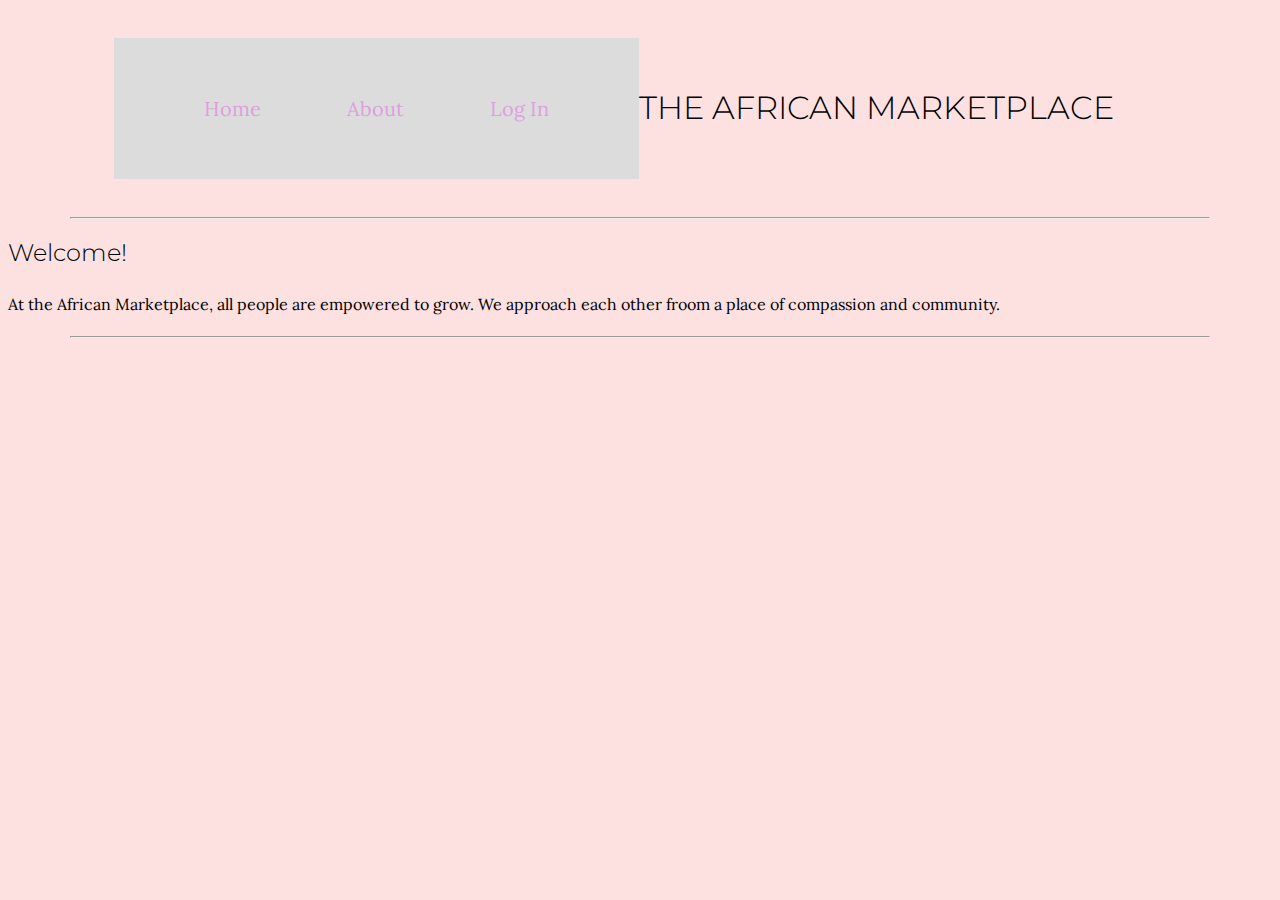
==== index.html @ ffa4b0d7 "Constructed main section for the home page." ====
<!DOCTYPE html5>
<html lang="en">
    <head>
        <meta charset="UTF8">
        <meta name="viewport" content="width=device-width, initial-scale=1.0">
        <meta name="author" content="Jake Torres">

        <title>
            Home - The African Marketplace
        </title>

        <link rel="stylesheet" href="css/styles.css">
        <link rel="stylesheet" href="https://fonts.googleapis.com/css?family=Lora:400,700|Montserrat:300">
    </head>

    <body>
        <header>
            <nav>
                <a href="index.html">Home</a>
                <a href="about.html">About</a>
                <a href="#">Log In</a>
            </nav>
            <h1>The African Marketplace</h1>
        </header> <hr>

        <main>
            <h2>Welcome!</h2>
            <p>At the African Marketplace, all people are empowered to grow. We approach each other froom a place of compassion and community.</p>
        </main> <hr>

    </body>
</html>
---- css/styles.css ----
@import url(https://fonts.googleapis.com/css?family=Lora:400,700|Montserrat:300")
/***********************************************************************
*  Reset
***********************************************************************/
* {
  box-sizing: border-box;
  margin: 0;
  padding: 0;
  border: 0;
  max-width: 100%;
  font-size: 100%;
  font: inherit;
  vertical-align: baseline;
}
footer, header, nav, section {
  display: block;
}
body {
  line-height: 1;
}
a {
  text-decoration: none;
}

/**************************************************************
* Mobile Styles: screen-size < 400px
**************************************************************/

html {
    font-size: 62.5%; /* Responsive 10px */
}
body {
    line-height: 2;
    font-family: 'Lora', serif;
    font-size: 1.6rem; /* Responsive 16px */
    background-color: #fce1e0;
    color: #000;
}
h1, h2, h3 {
    line-height: 1.2;
    font-family: 'Montserrat', sans-serif;
    font-weight: 300;
}
/* Header styles */
header {
    display: flex;
    align-items: flex-start;
    margin: 1% auto;
    padding: 2%;
    width: 85%;
}
nav {
    display: flex;
    flex-direction: column;
    align-content: center;
    margin-left: 1%;
    padding: 3%;
    width: 25%;
}
nav a {
    margin: 2%;
    padding: 2% 4%;
    border-radius: 5px;
    text-align: center;
    font-size: 2rem;
    color: plum;
}
header h1 {
    margin: auto;
    width: 70%;
    text-transform: uppercase;
}
hr {
    width: 90%;
}

/****************************************************
* Mobile Styles: screen-size > 400 and < 760px
****************************************************/

@media (min-width: 400px) {
    nav {
        background-color: #dcdcdc;
        color: darkslateblue;
    }
}

/****************************************************
* Tablet Styles: tablets and smaller laptop screens
****************************************************/

@media (min-width: 760px) {
    nav {
        flex-direction: row;
        justify-content: space-evenly;
        align-items: center;
        width: 60%;
    }
    nav a {
        margin: 2%;
        padding: 2% 4%;
        border-radius: 5px;
        max-width: 30%;
    }
}

/*******************************************************
* Desktop styles: screen-size > 1000px
*******************************************************/

@media (max-width: 1000px) {
    
}
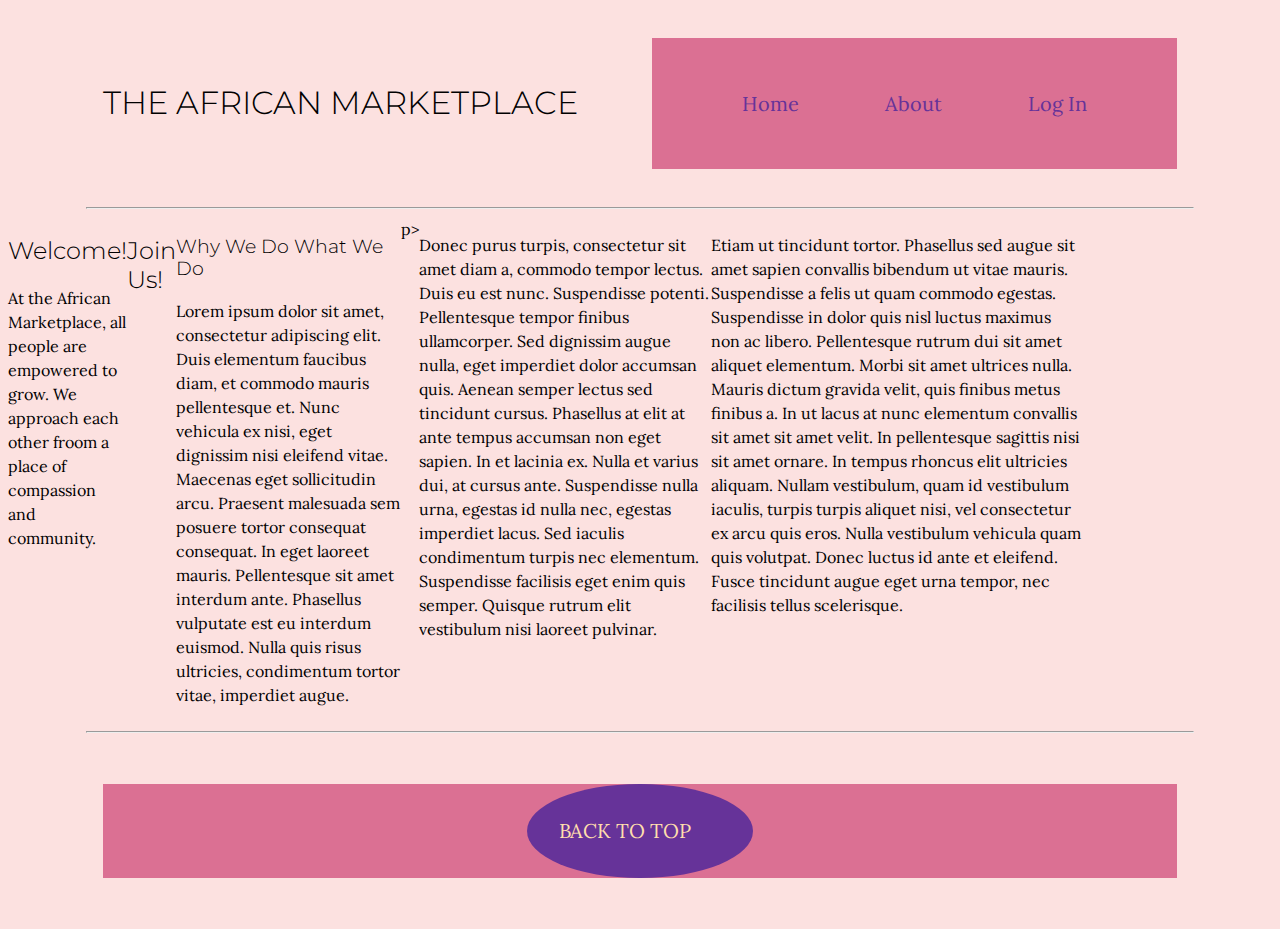
==== commit 1f2b7a7e: "Completed working versions of the responsive layouts." ====
--- a/index.html
+++ b/index.html
@@ -3,7 +3,7 @@
     <head>
         <meta charset="UTF8">
         <meta name="viewport" content="width=device-width, initial-scale=1.0">
-        <meta name="author" content="Jake Torres">
+        <meta name="author" content="Jacob Torres">
 
         <title>
             Home - The African Marketplace
@@ -15,18 +15,32 @@
 
     <body>
         <header>
-            <nav>
+            <h1>The African Marketplace</h1>
+            <nav id="top">
                 <a href="index.html">Home</a>
                 <a href="about.html">About</a>
                 <a href="#">Log In</a>
             </nav>
-            <h1>The African Marketplace</h1>
         </header> <hr>
 
         <main>
-            <h2>Welcome!</h2>
-            <p>At the African Marketplace, all people are empowered to grow. We approach each other froom a place of compassion and community.</p>
+            <section class="info">
+                <h2>Welcome!</h2>
+                <p>At the African Marketplace, all people are empowered to grow. We approach each other froom a place of compassion and community.</p>
+            </section>
+            <section class="action-call">
+                <h2>Join us!</h2>
+            </section>
+            <aside>
+                <h3>Why we do what we do</h3>
+                <p>Lorem ipsum dolor sit amet, consectetur adipiscing elit. Duis elementum faucibus diam, et commodo mauris pellentesque et. Nunc vehicula ex nisi, eget dignissim nisi eleifend vitae. Maecenas eget sollicitudin arcu. Praesent malesuada sem posuere tortor consequat consequat. In eget laoreet mauris. Pellentesque sit amet interdum ante. Phasellus vulputate est eu interdum euismod. Nulla quis risus ultricies, condimentum tortor vitae, imperdiet augue.</aside>p>
+                    <p>Donec purus turpis, consectetur sit amet diam a, commodo tempor lectus. Duis eu est nunc. Suspendisse potenti. Pellentesque tempor finibus ullamcorper. Sed dignissim augue nulla, eget imperdiet dolor accumsan quis. Aenean semper lectus sed tincidunt cursus. Phasellus at elit at ante tempus accumsan non eget sapien. In et lacinia ex. Nulla et varius dui, at cursus ante. Suspendisse nulla urna, egestas id nulla nec, egestas imperdiet lacus. Sed iaculis condimentum turpis nec elementum. Suspendisse facilisis eget enim quis semper. Quisque rutrum elit vestibulum nisi laoreet pulvinar.</p>
+                    <p>Etiam ut tincidunt tortor. Phasellus sed augue sit amet sapien convallis bibendum ut vitae mauris. Suspendisse a felis ut quam commodo egestas. Suspendisse in dolor quis nisl luctus maximus non ac libero. Pellentesque rutrum dui sit amet aliquet elementum. Morbi sit amet ultrices nulla. Mauris dictum gravida velit, quis finibus metus finibus a. In ut lacus at nunc elementum convallis sit amet sit amet velit. In pellentesque sagittis nisi sit amet ornare. In tempus rhoncus elit ultricies aliquam. Nullam vestibulum, quam id vestibulum iaculis, turpis turpis aliquet nisi, vel consectetur ex arcu quis eros. Nulla vestibulum vehicula quam quis volutpat. Donec luctus id ante et eleifend. Fusce tincidunt augue eget urna tempor, nec facilisis tellus scelerisque.</p>
+            </section>
         </main> <hr>
 
+        <footer>
+            <a href="#top">Back to top</a>
+        </footer>
     </body>
 </html>--- a/css/styles.css
+++ b/css/styles.css
@@ -1,6 +1,6 @@
 @import url(https://fonts.googleapis.com/css?family=Lora:400,700|Montserrat:300")
 /***********************************************************************
-*  Reset
+*  Reset *
 ***********************************************************************/
 * {
   box-sizing: border-box;
@@ -22,15 +22,14 @@
   text-decoration: none;
 }
 
-/**************************************************************
-* Mobile Styles: screen-size < 400px
-**************************************************************/
+/* The application styles have been developed mobile-first */
 
+/* Standard styles */
 html {
     font-size: 62.5%; /* Responsive 10px */
 }
 body {
-    line-height: 2;
+    line-height: 1.5;
     font-family: 'Lora', serif;
     font-size: 1.6rem; /* Responsive 16px */
     background-color: #fce1e0;
@@ -41,6 +40,13 @@
     font-family: 'Montserrat', sans-serif;
     font-weight: 300;
 }
+h1 { text-transform: uppercase; }
+h2, h3 { text-transform: capitalize; }
+
+/**************************************************************
+* Mobile Styles: screen-size < 400px *
+**************************************************************/
+
 /* Header styles */
 header {
     display: flex;
@@ -53,9 +59,10 @@
     display: flex;
     flex-direction: column;
     align-content: center;
+    order: 1;
     margin-left: 1%;
     padding: 3%;
-    width: 25%;
+    width: 22.5%;
 }
 nav a {
     margin: 2%;
@@ -66,48 +73,96 @@
     color: plum;
 }
 header h1 {
+    order: 2;
     margin: auto;
     width: 70%;
     text-transform: uppercase;
 }
 hr {
-    width: 90%;
+    width: 87.5%;
+}
+
+/* Main section styles */
+main {
+    display: flex;
+    flex-direction: column;
+    justify-content: center;
+    width: 85%;
+}
+
+/* Footer styles */
+footer {
+    display: flex;
+    justify-content: center;
+    align-items: center;
+    margin: 4% auto;
+    width: 85%;
+}
+footer a {
+    padding: 3%;
+    border-radius: 50%;
+    width: 15%;
+    text-transform: uppercase;
+    font-size: 2rem;
+    background-color: plum;
+    color: navajowhite;
 }
 
 /****************************************************
-* Mobile Styles: screen-size > 400 and < 760px
+* Mobile Styles: screen-size between 400px and 700px *
 ****************************************************/
 
 @media (min-width: 400px) {
-    nav {
+    nav, footer {
         background-color: #dcdcdc;
+    }
+    nav a {
         color: darkslateblue;
+    }
+    footer a {
+        background-color: darkslateblue;
     }
 }
 
 /****************************************************
-* Tablet Styles: tablets and smaller laptop screens
+* Tablet Styles: tablets and smaller laptop screens *
 ****************************************************/
 
-@media (min-width: 760px) {
+@media (min-width: 700px) {
+    header h1 { order: initial; }
+    nav, footer {
+        background-color: mistyrose;
+    }
     nav {
         flex-direction: row;
         justify-content: space-evenly;
         align-items: center;
+        order: initial;
         width: 60%;
     }
     nav a {
-        margin: 2%;
-        padding: 2% 4%;
-        border-radius: 5px;
         max-width: 30%;
     }
+    main {
+        flex-flow: row;
+        justify-content: space-between;
+    }
+    section.info { width: 50%; }
+    section.africa { width: 40%; }
 }
 
 /*******************************************************
-* Desktop styles: screen-size > 1000px
+* Desktop styles: screen-size > 1000px *
 *******************************************************/
 
-@media (max-width: 1000px) {
-    
-}+@media (min-width: 1000px) {
+    nav, footer {
+        background-color: palevioletred;
+    }
+    nav a {
+        color: rebeccapurple
+    }
+    footer a {
+        background-color: rebeccapurple;
+    }
+}
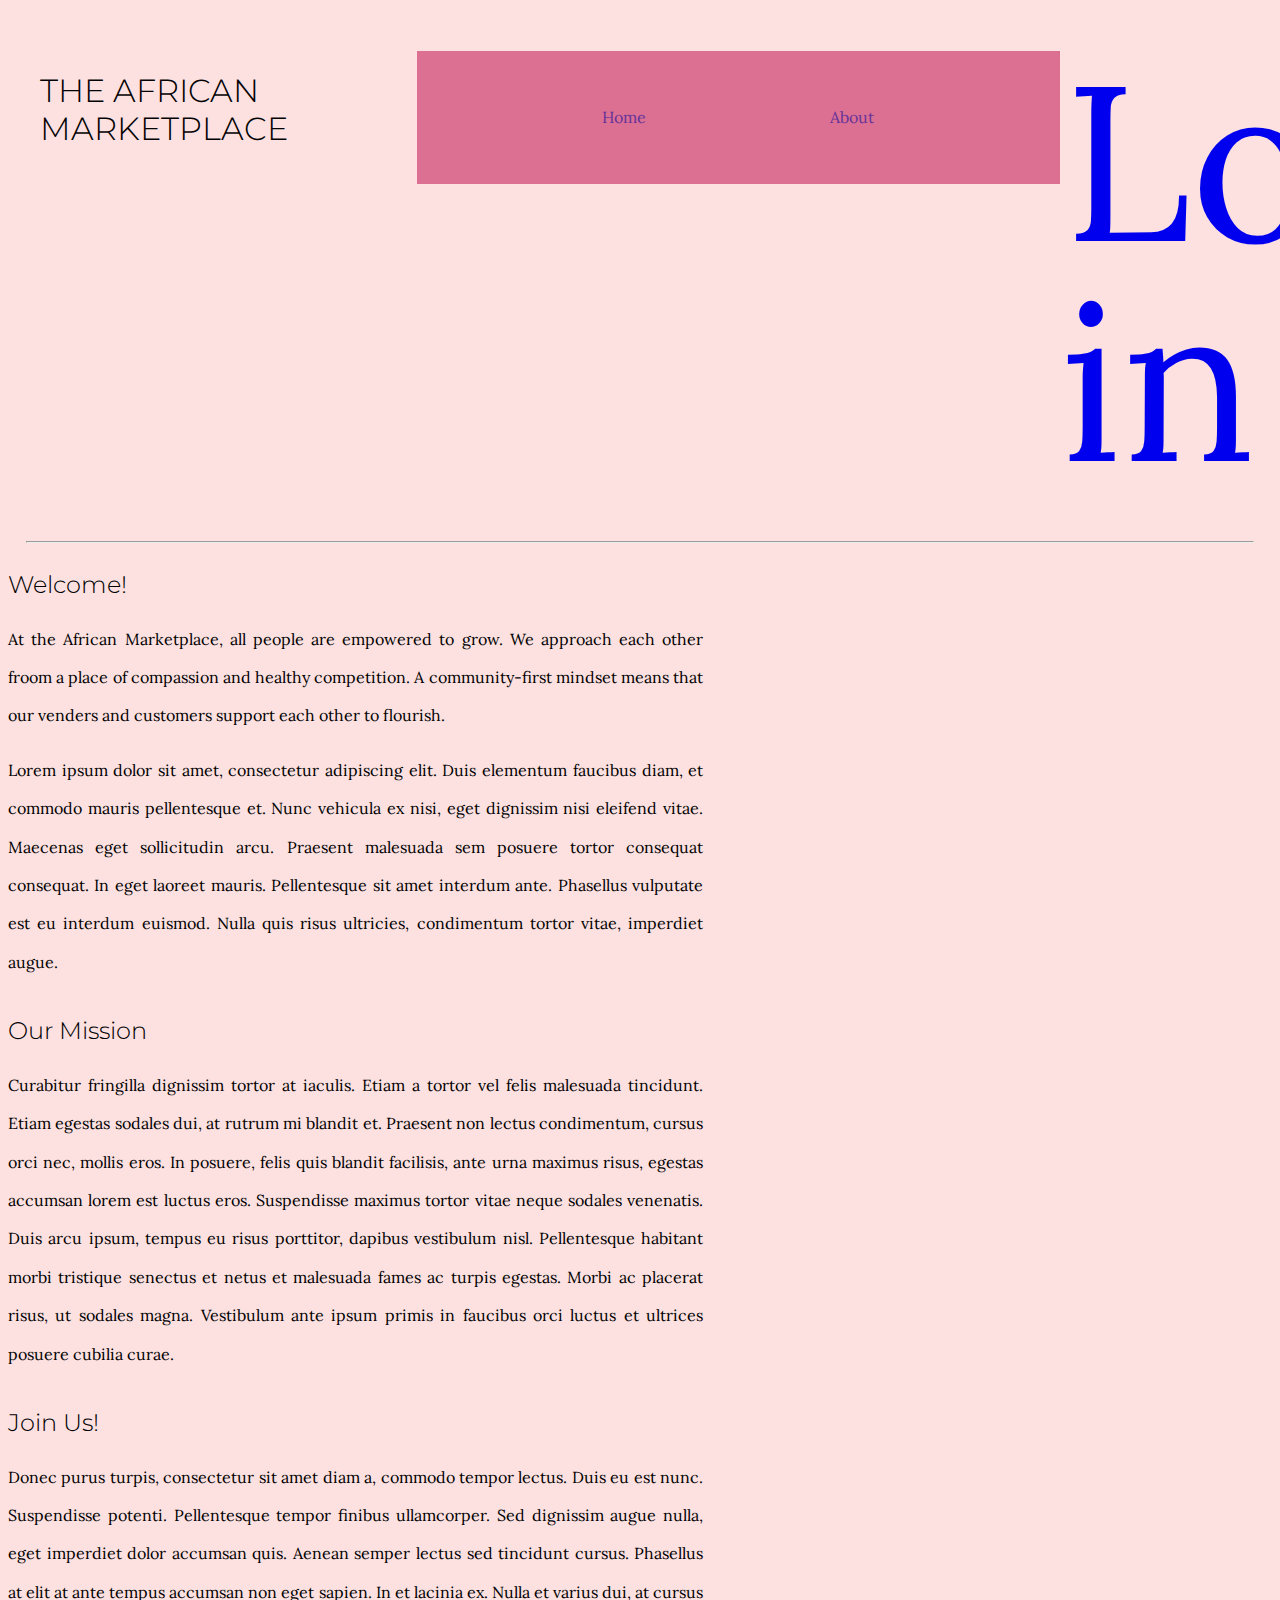
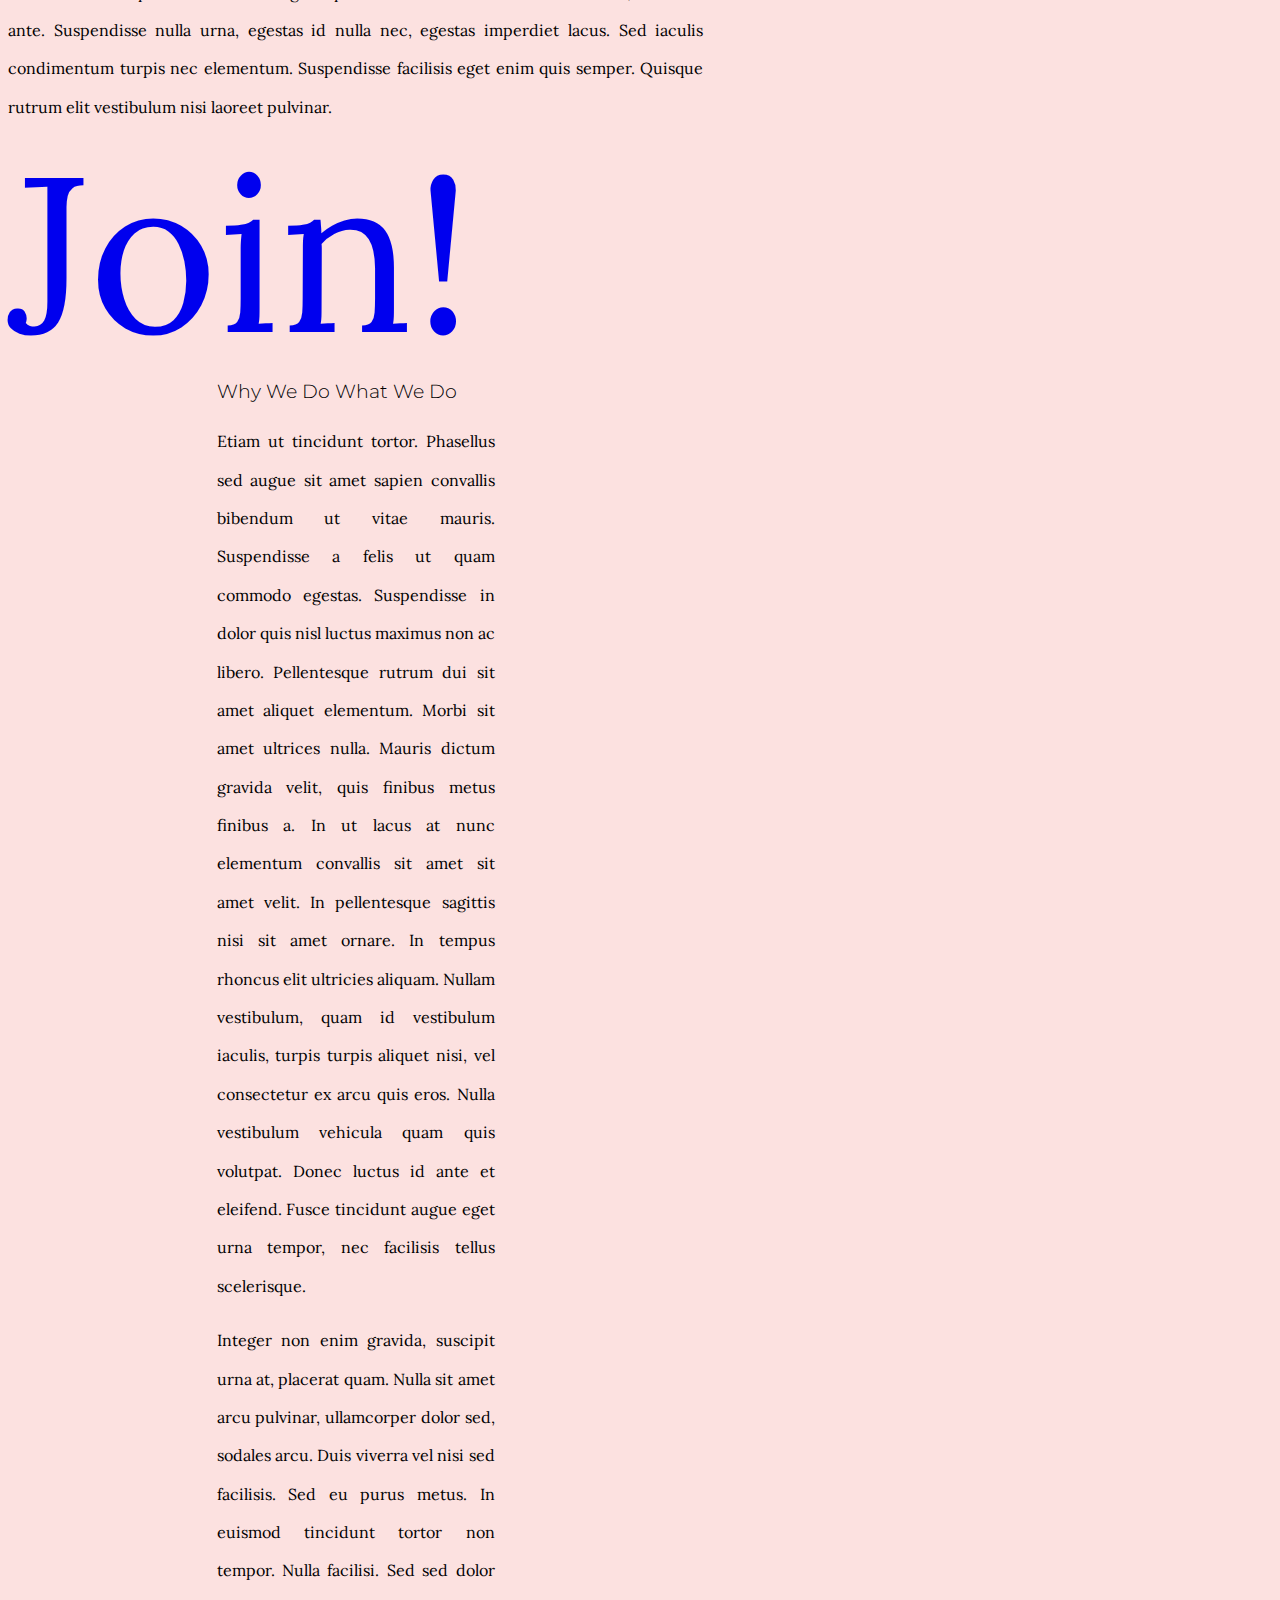
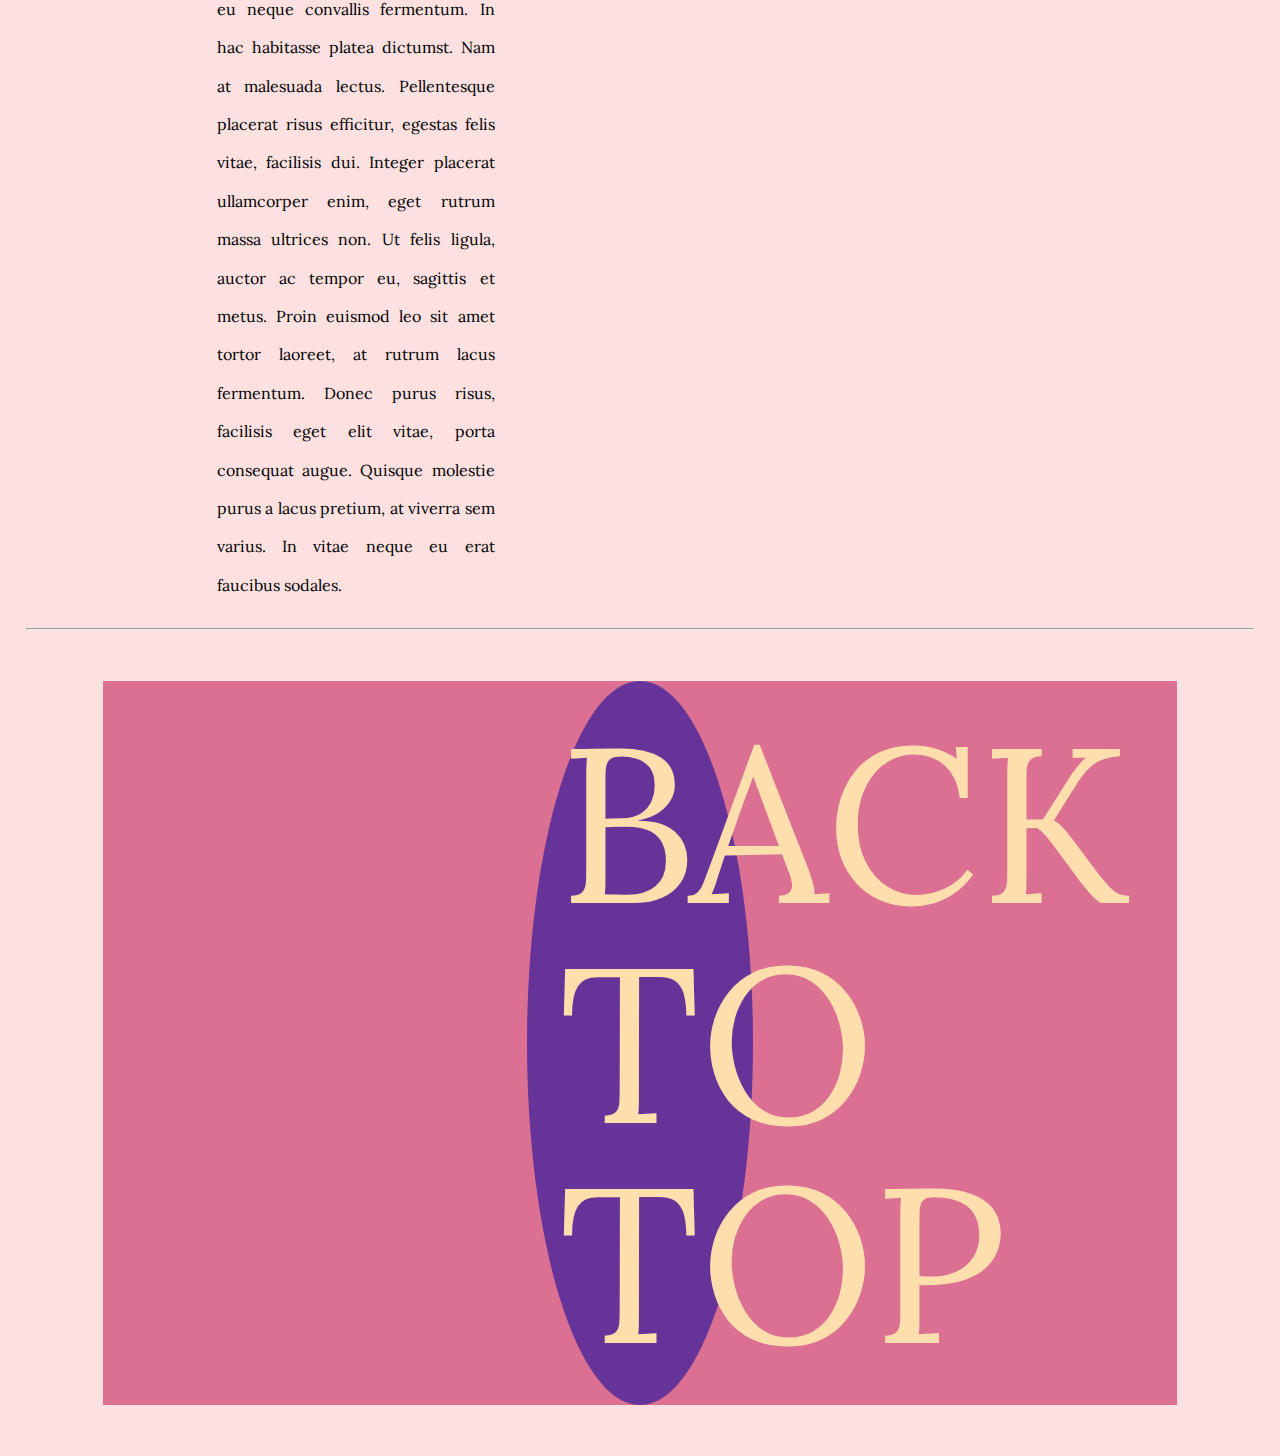
==== commit d6480202: "Modified layout and styles for the home page." ====
--- a/index.html
+++ b/index.html
@@ -4,43 +4,54 @@
         <meta charset="UTF8">
         <meta name="viewport" content="width=device-width, initial-scale=1.0">
         <meta name="author" content="Jacob Torres">
-
         <title>
             Home - The African Marketplace
         </title>
-
         <link rel="stylesheet" href="css/styles.css">
         <link rel="stylesheet" href="https://fonts.googleapis.com/css?family=Lora:400,700|Montserrat:300">
     </head>
 
     <body>
         <header>
-            <h1>The African Marketplace</h1>
+            <div class="h1">
+                <h1>The African Marketplace</h1>
+            </div>
+            <div class="login">
+                <a class="button" href="#">Log in</a>
+            </div>
             <nav id="top">
                 <a href="index.html">Home</a>
                 <a href="about.html">About</a>
-                <a href="#">Log In</a>
             </nav>
         </header> <hr>
 
         <main>
-            <section class="info">
+            <section class="Welcome">
                 <h2>Welcome!</h2>
-                <p>At the African Marketplace, all people are empowered to grow. We approach each other froom a place of compassion and community.</p>
+                <p>At the African Marketplace, all people are empowered to grow. We approach each other froom a place of compassion and healthy competition. A community-first mindset means that our venders and customers support each other to flourish.</p>
+                <p>Lorem ipsum dolor sit amet, consectetur adipiscing elit. Duis elementum faucibus diam, et commodo mauris pellentesque et. Nunc vehicula ex nisi, eget dignissim nisi eleifend vitae. Maecenas eget sollicitudin arcu. Praesent malesuada sem posuere tortor consequat consequat. In eget laoreet mauris. Pellentesque sit amet interdum ante. Phasellus vulputate est eu interdum euismod. Nulla quis risus ultricies, condimentum tortor vitae, imperdiet augue.</p>
             </section>
+
+            <section class="Mission-statement">
+                <h2>Our mission</h2>
+                <p>Curabitur fringilla dignissim tortor at iaculis. Etiam a tortor vel felis malesuada tincidunt. Etiam egestas sodales dui, at rutrum mi blandit et. Praesent non lectus condimentum, cursus orci nec, mollis eros. In posuere, felis quis blandit facilisis, ante urna maximus risus, egestas accumsan lorem est luctus eros. Suspendisse maximus tortor vitae neque sodales venenatis. Duis arcu ipsum, tempus eu risus porttitor, dapibus vestibulum nisl. Pellentesque habitant morbi tristique senectus et netus et malesuada fames ac turpis egestas. Morbi ac placerat risus, ut sodales magna. Vestibulum ante ipsum primis in faucibus orci luctus et ultrices posuere cubilia curae.</p>
+            </section>
+            
             <section class="action-call">
                 <h2>Join us!</h2>
+                <p>Donec purus turpis, consectetur sit amet diam a, commodo tempor lectus. Duis eu est nunc. Suspendisse potenti. Pellentesque tempor finibus ullamcorper. Sed dignissim augue nulla, eget imperdiet dolor accumsan quis. Aenean semper lectus sed tincidunt cursus. Phasellus at elit at ante tempus accumsan non eget sapien. In et lacinia ex. Nulla et varius dui, at cursus ante. Suspendisse nulla urna, egestas id nulla nec, egestas imperdiet lacus. Sed iaculis condimentum turpis nec elementum. Suspendisse facilisis eget enim quis semper. Quisque rutrum elit vestibulum nisi laoreet pulvinar.</p>
+                <a class="button" href="#">Join!</a>
             </section>
+
             <aside>
                 <h3>Why we do what we do</h3>
-                <p>Lorem ipsum dolor sit amet, consectetur adipiscing elit. Duis elementum faucibus diam, et commodo mauris pellentesque et. Nunc vehicula ex nisi, eget dignissim nisi eleifend vitae. Maecenas eget sollicitudin arcu. Praesent malesuada sem posuere tortor consequat consequat. In eget laoreet mauris. Pellentesque sit amet interdum ante. Phasellus vulputate est eu interdum euismod. Nulla quis risus ultricies, condimentum tortor vitae, imperdiet augue.</aside>p>
-                    <p>Donec purus turpis, consectetur sit amet diam a, commodo tempor lectus. Duis eu est nunc. Suspendisse potenti. Pellentesque tempor finibus ullamcorper. Sed dignissim augue nulla, eget imperdiet dolor accumsan quis. Aenean semper lectus sed tincidunt cursus. Phasellus at elit at ante tempus accumsan non eget sapien. In et lacinia ex. Nulla et varius dui, at cursus ante. Suspendisse nulla urna, egestas id nulla nec, egestas imperdiet lacus. Sed iaculis condimentum turpis nec elementum. Suspendisse facilisis eget enim quis semper. Quisque rutrum elit vestibulum nisi laoreet pulvinar.</p>
                     <p>Etiam ut tincidunt tortor. Phasellus sed augue sit amet sapien convallis bibendum ut vitae mauris. Suspendisse a felis ut quam commodo egestas. Suspendisse in dolor quis nisl luctus maximus non ac libero. Pellentesque rutrum dui sit amet aliquet elementum. Morbi sit amet ultrices nulla. Mauris dictum gravida velit, quis finibus metus finibus a. In ut lacus at nunc elementum convallis sit amet sit amet velit. In pellentesque sagittis nisi sit amet ornare. In tempus rhoncus elit ultricies aliquam. Nullam vestibulum, quam id vestibulum iaculis, turpis turpis aliquet nisi, vel consectetur ex arcu quis eros. Nulla vestibulum vehicula quam quis volutpat. Donec luctus id ante et eleifend. Fusce tincidunt augue eget urna tempor, nec facilisis tellus scelerisque.</p>
-            </section>
+                    <p>Integer non enim gravida, suscipit urna at, placerat quam. Nulla sit amet arcu pulvinar, ullamcorper dolor sed, sodales arcu. Duis viverra vel nisi sed facilisis. Sed eu purus metus. In euismod tincidunt tortor non tempor. Nulla facilisi. Sed sed dolor eu neque convallis fermentum. In hac habitasse platea dictumst. Nam at malesuada lectus. Pellentesque placerat risus efficitur, egestas felis vitae, facilisis dui. Integer placerat ullamcorper enim, eget rutrum massa ultrices non. Ut felis ligula, auctor ac tempor eu, sagittis et metus. Proin euismod leo sit amet tortor laoreet, at rutrum lacus fermentum. Donec purus risus, facilisis eget elit vitae, porta consequat augue. Quisque molestie purus a lacus pretium, at viverra sem varius. In vitae neque eu erat faucibus sodales.</p>
+            </aside>
         </main> <hr>
 
         <footer>
-            <a href="#top">Back to top</a>
+            <a class="button" href="#top">Back to top</a>
         </footer>
     </body>
 </html>--- a/css/styles.css
+++ b/css/styles.css
@@ -29,19 +29,24 @@
     font-size: 62.5%; /* Responsive 10px */
 }
 body {
-    line-height: 1.5;
     font-family: 'Lora', serif;
     font-size: 1.6rem; /* Responsive 16px */
     background-color: #fce1e0;
-    color: #000;
+    color: black;
 }
 h1, h2, h3 {
     line-height: 1.2;
     font-family: 'Montserrat', sans-serif;
     font-weight: 300;
 }
+h2, h3 { text-transform: capitalize; }
 h1 { text-transform: uppercase; }
-h2, h3 { text-transform: capitalize; }
+hr {width: 97%; }
+a.button { font-size: 22rem; }
+p {
+    line-height: 2.4;
+    text-align: justify;
+}
 
 /**************************************************************
 * Mobile Styles: screen-size < 400px *
@@ -50,44 +55,43 @@
 /* Header styles */
 header {
     display: flex;
+    justify-content: space-between;
     align-items: flex-start;
-    margin: 1% auto;
+    margin: 2% auto;
     padding: 2%;
-    width: 85%;
+    width: 95%;
 }
 nav {
+    order: 1;
     display: flex;
     flex-direction: column;
     align-content: center;
-    order: 1;
-    margin-left: 1%;
     padding: 3%;
-    width: 22.5%;
+    width: 30%;
 }
 nav a {
     margin: 2%;
     padding: 2% 4%;
-    border-radius: 5px;
+    border-radius: 6px;
     text-align: center;
-    font-size: 2rem;
     color: plum;
 }
-header h1 {
+.title {
     order: 2;
-    margin: auto;
-    width: 70%;
-    text-transform: uppercase;
+    width: 45%;
 }
-hr {
-    width: 87.5%;
+.login {
+    order: 3;
+    width: 15%;
 }
+.login a { padding: 5% 2%; }
 
 /* Main section styles */
 main {
     display: flex;
     flex-direction: column;
     justify-content: center;
-    width: 85%;
+    width: 90%;
 }
 
 /* Footer styles */
@@ -113,15 +117,9 @@
 ****************************************************/
 
 @media (min-width: 400px) {
-    nav, footer {
-        background-color: #dcdcdc;
-    }
-    nav a {
-        color: darkslateblue;
-    }
-    footer a {
-        background-color: darkslateblue;
-    }
+    nav, footer { background-color: #dcdcdc; }
+    nav a { color: darkslateblue; }
+    footer a { background-color: darkslateblue; }
 }
 
 /****************************************************
@@ -130,9 +128,7 @@
 
 @media (min-width: 700px) {
     header h1 { order: initial; }
-    nav, footer {
-        background-color: mistyrose;
-    }
+    nav, footer { background-color: mistyrose; }
     nav {
         flex-direction: row;
         justify-content: space-evenly;
@@ -140,15 +136,12 @@
         order: initial;
         width: 60%;
     }
-    nav a {
-        max-width: 30%;
+    nav a { max-width: 30%; }
+    main {
+        flex-flow: row wrap;
+        justify-content: center;
+        width: 85%;
     }
-    main {
-        flex-flow: row;
-        justify-content: space-between;
-    }
-    section.info { width: 50%; }
-    section.africa { width: 40%; }
 }
 
 /*******************************************************
@@ -156,13 +149,9 @@
 *******************************************************/
 
 @media (min-width: 1000px) {
-    nav, footer {
-        background-color: palevioletred;
-    }
-    nav a {
-        color: rebeccapurple
-    }
-    footer a {
-        background-color: rebeccapurple;
-    }
+    nav, footer { background-color: palevioletred; }
+    nav a { color: rebeccapurple; }
+    main { width: 55%; }
+    aside { width: 40%; }
+    footer a { background-color: rebeccapurple; }
 }
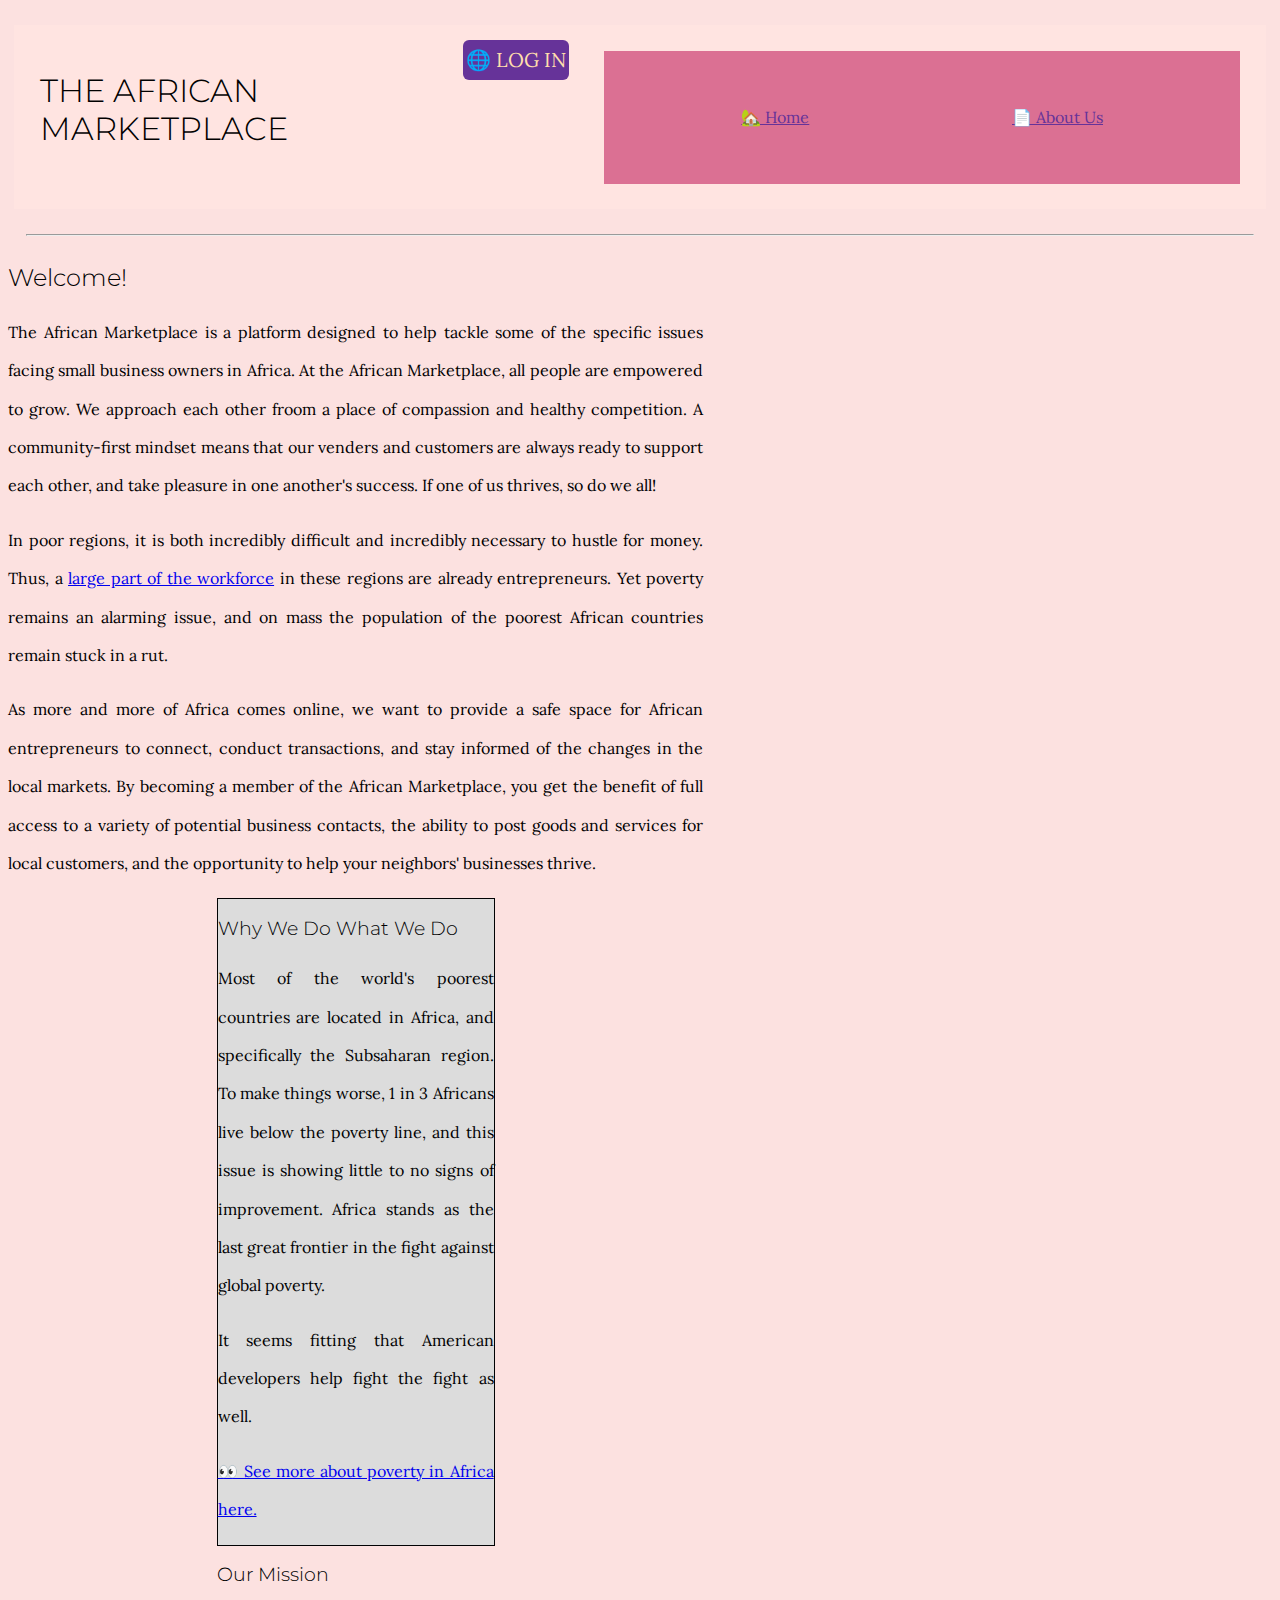
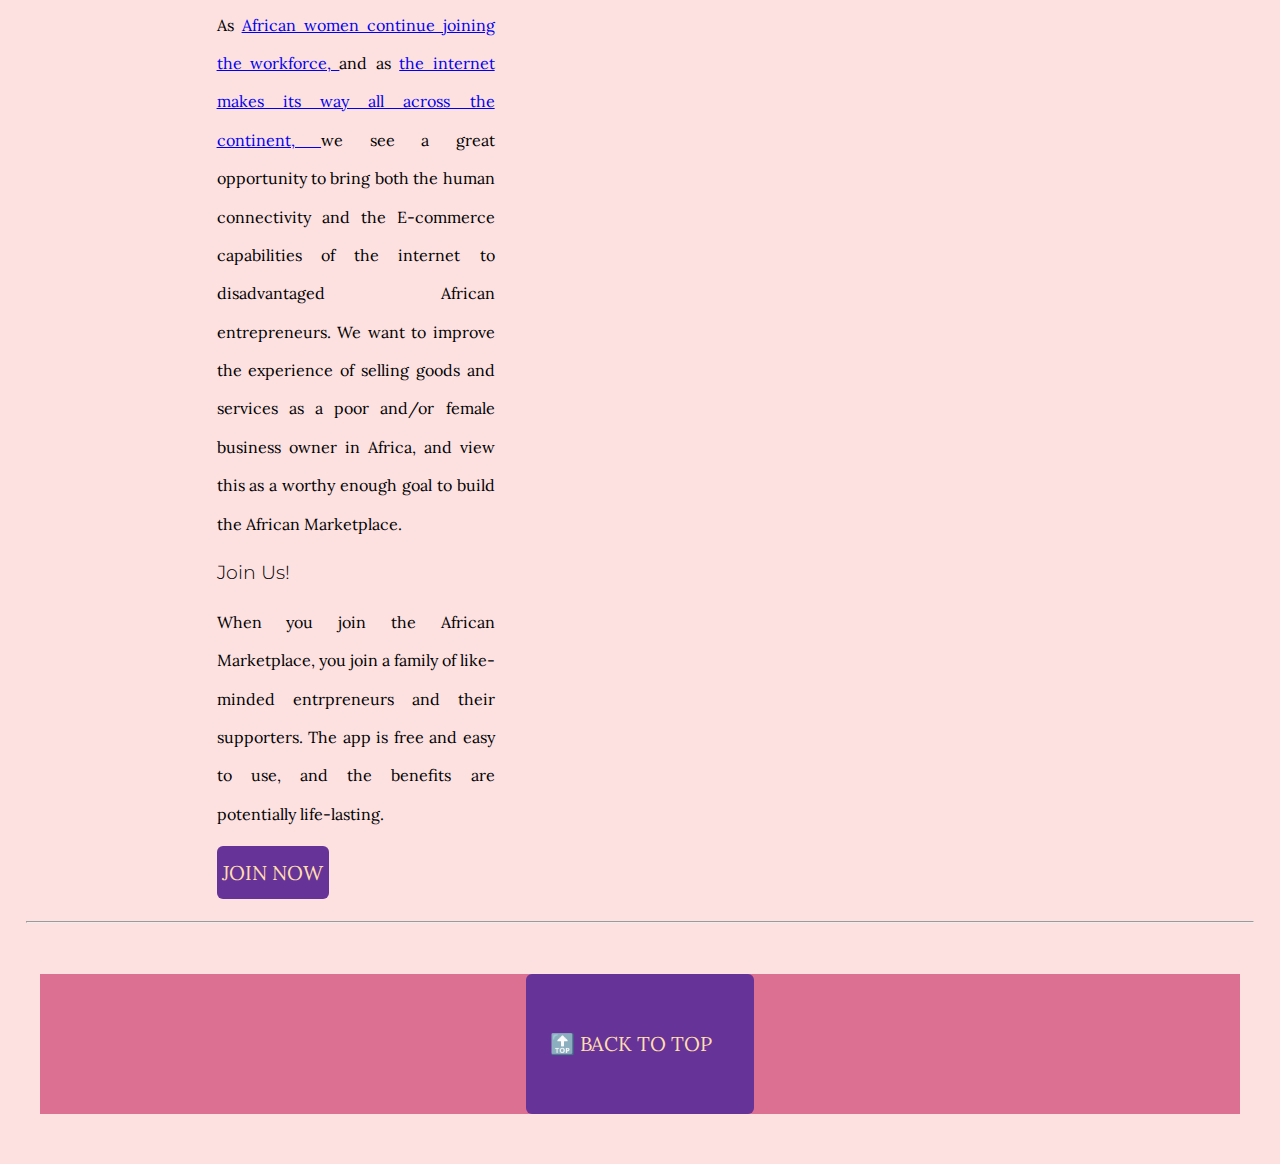
==== commit 1475e78e: "Updated layout and styles for the home page." ====
--- a/index.html
+++ b/index.html
@@ -13,45 +13,55 @@
 
     <body>
         <header>
-            <div class="h1">
+            <div class="title" id="top">
                 <h1>The African Marketplace</h1>
             </div>
             <div class="login">
-                <a class="button" href="#">Log in</a>
+                <a class="button" href="#">🌐 Log in</a>
             </div>
-            <nav id="top">
-                <a href="index.html">Home</a>
-                <a href="about.html">About</a>
+            <nav>
+                <a href="index.html">🏡 Home</a>
+                <a href="about.html">📄 About Us</a>
             </nav>
         </header> <hr>
 
         <main>
             <section class="Welcome">
                 <h2>Welcome!</h2>
-                <p>At the African Marketplace, all people are empowered to grow. We approach each other froom a place of compassion and healthy competition. A community-first mindset means that our venders and customers support each other to flourish.</p>
-                <p>Lorem ipsum dolor sit amet, consectetur adipiscing elit. Duis elementum faucibus diam, et commodo mauris pellentesque et. Nunc vehicula ex nisi, eget dignissim nisi eleifend vitae. Maecenas eget sollicitudin arcu. Praesent malesuada sem posuere tortor consequat consequat. In eget laoreet mauris. Pellentesque sit amet interdum ante. Phasellus vulputate est eu interdum euismod. Nulla quis risus ultricies, condimentum tortor vitae, imperdiet augue.</p>
-            </section>
-
-            <section class="Mission-statement">
-                <h2>Our mission</h2>
-                <p>Curabitur fringilla dignissim tortor at iaculis. Etiam a tortor vel felis malesuada tincidunt. Etiam egestas sodales dui, at rutrum mi blandit et. Praesent non lectus condimentum, cursus orci nec, mollis eros. In posuere, felis quis blandit facilisis, ante urna maximus risus, egestas accumsan lorem est luctus eros. Suspendisse maximus tortor vitae neque sodales venenatis. Duis arcu ipsum, tempus eu risus porttitor, dapibus vestibulum nisl. Pellentesque habitant morbi tristique senectus et netus et malesuada fames ac turpis egestas. Morbi ac placerat risus, ut sodales magna. Vestibulum ante ipsum primis in faucibus orci luctus et ultrices posuere cubilia curae.</p>
-            </section>
-            
-            <section class="action-call">
-                <h2>Join us!</h2>
-                <p>Donec purus turpis, consectetur sit amet diam a, commodo tempor lectus. Duis eu est nunc. Suspendisse potenti. Pellentesque tempor finibus ullamcorper. Sed dignissim augue nulla, eget imperdiet dolor accumsan quis. Aenean semper lectus sed tincidunt cursus. Phasellus at elit at ante tempus accumsan non eget sapien. In et lacinia ex. Nulla et varius dui, at cursus ante. Suspendisse nulla urna, egestas id nulla nec, egestas imperdiet lacus. Sed iaculis condimentum turpis nec elementum. Suspendisse facilisis eget enim quis semper. Quisque rutrum elit vestibulum nisi laoreet pulvinar.</p>
-                <a class="button" href="#">Join!</a>
+                <p>The African Marketplace is a platform designed to help tackle some of the specific issues facing small business owners in Africa. At the African Marketplace, all people are empowered to grow. We approach each other froom a place of compassion and healthy competition. A community-first mindset means that our venders and customers are always ready to support each other, and take pleasure in one another's success. If one of us thrives, so do we all!</p>
+                <p>In poor regions, it is both incredibly difficult and incredibly necessary to hustle for money. Thus, a 
+                    <a href="https://www.economist.com/middle-east-and-africa/2016/06/30/opportunities-galore">large part of the workforce</a>
+                    in these regions are already entrepreneurs. Yet poverty remains an alarming issue, and on mass the population of the poorest African countries remain stuck in a rut.</p>
+                    <p>As more and more of Africa comes online, we want to provide a safe space for African entrepreneurs to connect, conduct transactions, and stay informed of the changes in the local markets. By becoming a member of the African Marketplace, you get the benefit of full access to a variety of potential business contacts, the ability to post goods and services for local customers, and the opportunity to help your neighbors' businesses thrive.</p>
             </section>
 
             <aside>
+                <section class="poverty">
                 <h3>Why we do what we do</h3>
-                    <p>Etiam ut tincidunt tortor. Phasellus sed augue sit amet sapien convallis bibendum ut vitae mauris. Suspendisse a felis ut quam commodo egestas. Suspendisse in dolor quis nisl luctus maximus non ac libero. Pellentesque rutrum dui sit amet aliquet elementum. Morbi sit amet ultrices nulla. Mauris dictum gravida velit, quis finibus metus finibus a. In ut lacus at nunc elementum convallis sit amet sit amet velit. In pellentesque sagittis nisi sit amet ornare. In tempus rhoncus elit ultricies aliquam. Nullam vestibulum, quam id vestibulum iaculis, turpis turpis aliquet nisi, vel consectetur ex arcu quis eros. Nulla vestibulum vehicula quam quis volutpat. Donec luctus id ante et eleifend. Fusce tincidunt augue eget urna tempor, nec facilisis tellus scelerisque.</p>
-                    <p>Integer non enim gravida, suscipit urna at, placerat quam. Nulla sit amet arcu pulvinar, ullamcorper dolor sed, sodales arcu. Duis viverra vel nisi sed facilisis. Sed eu purus metus. In euismod tincidunt tortor non tempor. Nulla facilisi. Sed sed dolor eu neque convallis fermentum. In hac habitasse platea dictumst. Nam at malesuada lectus. Pellentesque placerat risus efficitur, egestas felis vitae, facilisis dui. Integer placerat ullamcorper enim, eget rutrum massa ultrices non. Ut felis ligula, auctor ac tempor eu, sagittis et metus. Proin euismod leo sit amet tortor laoreet, at rutrum lacus fermentum. Donec purus risus, facilisis eget elit vitae, porta consequat augue. Quisque molestie purus a lacus pretium, at viverra sem varius. In vitae neque eu erat faucibus sodales.</p>
+                <p>Most of the world's poorest countries are located in Africa, and specifically the Subsaharan region. To make things worse, 1 in 3 Africans live below the poverty line, and this issue is showing little to no signs of improvement. Africa stands as the last great frontier in the fight against global poverty.</p> 
+                <p>It seems fitting that American developers help fight the fight as well.</p>
+                <p class="poverty-link">
+                    <a href="https://www.brookings.edu/blog/africa-in-focus/2018/11/21/figure-of-the-week-understanding-poverty-in-africa/#cancel">👀 See more about poverty in Africa here.</a>
+                </p>
+                    </section>
+                    <section class="action-call">
+                        <h3>Our mission</h2>
+                        <p>As 
+                            <a href="https://www.brookings.edu/blog/africa-in-focus/2019/12/05/figure-of-the-week-gender-equality-in-employment-in-africa/">African women continue joining the workforce, </a>
+                        and as 
+                    <a href="https://www.pewresearch.org/global/2018/10/09/internet-connectivity-seen-as-having-positive-impact-on-life-in-sub-saharan-africa/">the internet makes its way all across the continent, </a>
+                    we see a great opportunity to bring both the human connectivity and the E-commerce capabilities of the internet to disadvantaged African entrepreneurs. We want to improve the experience of selling goods and services as a poor and/or female business owner in Africa, and view this as a worthy enough goal to build the African Marketplace.</p>
+                        <h3>Join us!</h2>
+                        <p>When you join the African Marketplace, you join a family of like-minded entrpreneurs and their supporters. The app is free and easy to use, and the benefits are potentially life-lasting.</p>
+                        <p>
+                        <a class="button" id="join-button" href="#">Join now</a>
+                    </p>
+                    </section>
             </aside>
         </main> <hr>
 
         <footer>
-            <a class="button" href="#top">Back to top</a>
+            <a class="button" href="#top">🔝 Back to top</a>
         </footer>
     </body>
 </html>--- a/css/styles.css
+++ b/css/styles.css
@@ -12,15 +12,8 @@
   font: inherit;
   vertical-align: baseline;
 }
-footer, header, nav, section {
-  display: block;
-}
-body {
-  line-height: 1;
-}
-a {
-  text-decoration: none;
-}
+footer, header, nav, section { display: block; }
+body { line-height: 1; }
 
 /* The application styles have been developed mobile-first */
 
@@ -42,7 +35,6 @@
 h2, h3 { text-transform: capitalize; }
 h1 { text-transform: uppercase; }
 hr {width: 97%; }
-a.button { font-size: 22rem; }
 p {
     line-height: 2.4;
     text-align: justify;
@@ -71,8 +63,7 @@
 }
 nav a {
     margin: 2%;
-    padding: 2% 4%;
-    border-radius: 6px;
+    padding: 2%;
     text-align: center;
     color: plum;
 }
@@ -84,7 +75,6 @@
     order: 3;
     width: 15%;
 }
-.login a { padding: 5% 2%; }
 
 /* Main section styles */
 main {
@@ -100,47 +90,49 @@
     justify-content: center;
     align-items: center;
     margin: 4% auto;
-    width: 85%;
+    width: 95%;
 }
-footer a {
-    padding: 3%;
-    border-radius: 50%;
+.button {
+    padding: 5% 2%;
+    border-radius: 6px;
     width: 15%;
     text-transform: uppercase;
+    text-decoration: none;
     font-size: 2rem;
     background-color: plum;
     color: navajowhite;
 }
-
-/****************************************************
-* Mobile Styles: screen-size between 400px and 700px *
-****************************************************/
-
-@media (min-width: 400px) {
-    nav, footer { background-color: #dcdcdc; }
-    nav a { color: darkslateblue; }
-    footer a { background-color: darkslateblue; }
+.poverty {
+    border: 1px solid #010203;
+    background-color: #dcdcdc;
+    color: #010203;
 }
 
 /****************************************************
-* Tablet Styles: tablets and smaller laptop screens *
+* Mobile Styles: screen-size between 500px and 800px *
 ****************************************************/
 
-@media (min-width: 700px) {
-    header h1 { order: initial; }
-    nav, footer { background-color: mistyrose; }
+@media (min-width: 500px) {
+    nav a { color: darkslateblue; }
+    a.button { background-color: darkslateblue; }
+}
+
+/****************************************************
+* Tablet Styles: tablets and smaller laptop screens between 800px and 1000px *
+****************************************************/
+
+@media (min-width: 800px) {
+    .title, .login, nav { order: initial; }
+    header, footer { background-color: mistyrose; }
     nav {
         flex-direction: row;
-        justify-content: space-evenly;
+        justify-content: space-around;
         align-items: center;
-        order: initial;
         width: 60%;
     }
-    nav a { max-width: 30%; }
     main {
         flex-flow: row wrap;
-        justify-content: center;
-        width: 85%;
+        justify-content: space-around;
     }
 }
 
@@ -153,5 +145,5 @@
     nav a { color: rebeccapurple; }
     main { width: 55%; }
     aside { width: 40%; }
-    footer a { background-color: rebeccapurple; }
+    a.button { background-color: rebeccapurple; }
 }
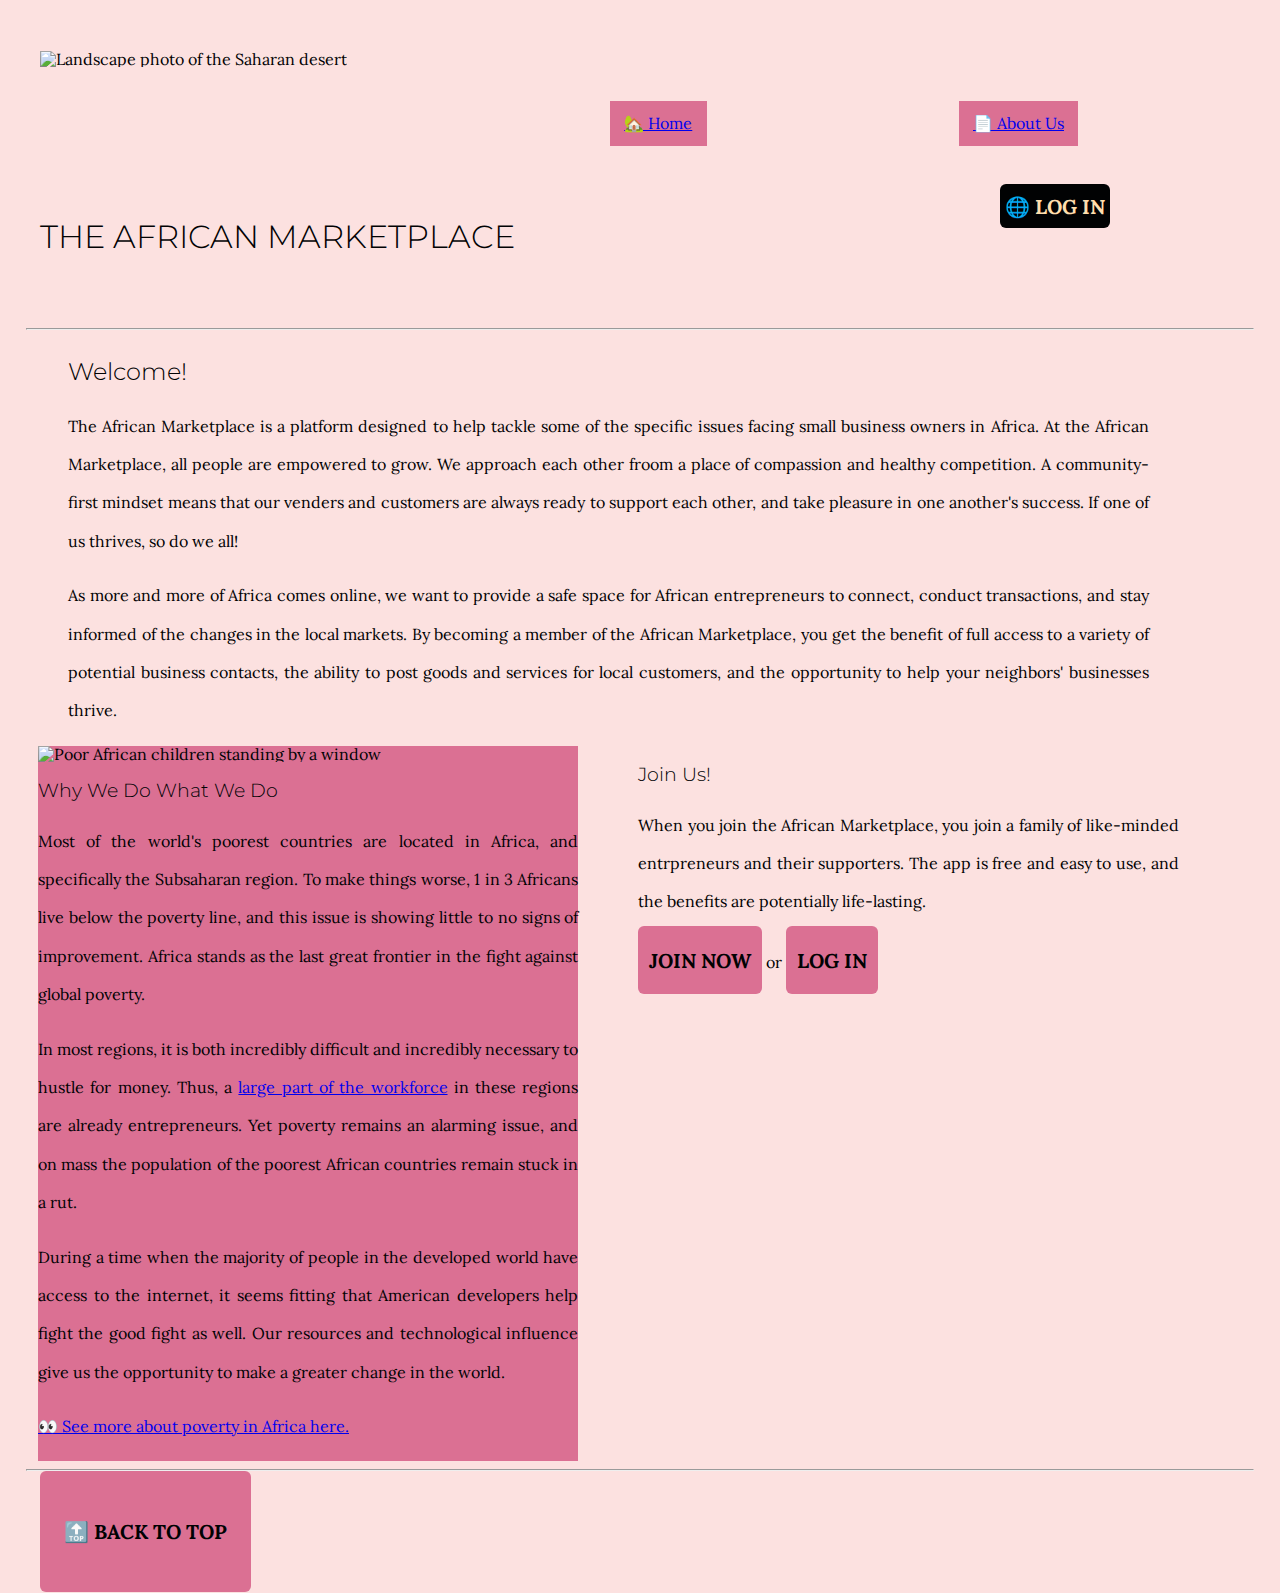
==== commit 00f47108: "Tweeked about page layout for tablets; added 1 new image to assets." ====
--- a/index.html
+++ b/index.html
@@ -19,6 +19,7 @@
             <div class="login">
                 <a class="button" href="#">🌐 Log in</a>
             </div>
+            <img src="assets/sahara.jpg" alt="Landscape photo of the Saharan desert">
             <nav>
                 <a href="index.html">🏡 Home</a>
                 <a href="about.html">📄 About Us</a>
@@ -29,35 +30,30 @@
             <section class="Welcome">
                 <h2>Welcome!</h2>
                 <p>The African Marketplace is a platform designed to help tackle some of the specific issues facing small business owners in Africa. At the African Marketplace, all people are empowered to grow. We approach each other froom a place of compassion and healthy competition. A community-first mindset means that our venders and customers are always ready to support each other, and take pleasure in one another's success. If one of us thrives, so do we all!</p>
-                <p>In poor regions, it is both incredibly difficult and incredibly necessary to hustle for money. Thus, a 
-                    <a href="https://www.economist.com/middle-east-and-africa/2016/06/30/opportunities-galore">large part of the workforce</a>
-                    in these regions are already entrepreneurs. Yet poverty remains an alarming issue, and on mass the population of the poorest African countries remain stuck in a rut.</p>
                     <p>As more and more of Africa comes online, we want to provide a safe space for African entrepreneurs to connect, conduct transactions, and stay informed of the changes in the local markets. By becoming a member of the African Marketplace, you get the benefit of full access to a variety of potential business contacts, the ability to post goods and services for local customers, and the opportunity to help your neighbors' businesses thrive.</p>
             </section>
 
-            <aside>
-                <section class="poverty">
-                <h3>Why we do what we do</h3>
-                <p>Most of the world's poorest countries are located in Africa, and specifically the Subsaharan region. To make things worse, 1 in 3 Africans live below the poverty line, and this issue is showing little to no signs of improvement. Africa stands as the last great frontier in the fight against global poverty.</p> 
-                <p>It seems fitting that American developers help fight the fight as well.</p>
-                <p class="poverty-link">
-                    <a href="https://www.brookings.edu/blog/africa-in-focus/2018/11/21/figure-of-the-week-understanding-poverty-in-africa/#cancel">👀 See more about poverty in Africa here.</a>
-                </p>
-                    </section>
-                    <section class="action-call">
-                        <h3>Our mission</h2>
-                        <p>As 
-                            <a href="https://www.brookings.edu/blog/africa-in-focus/2019/12/05/figure-of-the-week-gender-equality-in-employment-in-africa/">African women continue joining the workforce, </a>
-                        and as 
-                    <a href="https://www.pewresearch.org/global/2018/10/09/internet-connectivity-seen-as-having-positive-impact-on-life-in-sub-saharan-africa/">the internet makes its way all across the continent, </a>
-                    we see a great opportunity to bring both the human connectivity and the E-commerce capabilities of the internet to disadvantaged African entrepreneurs. We want to improve the experience of selling goods and services as a poor and/or female business owner in Africa, and view this as a worthy enough goal to build the African Marketplace.</p>
-                        <h3>Join us!</h2>
-                        <p>When you join the African Marketplace, you join a family of like-minded entrpreneurs and their supporters. The app is free and easy to use, and the benefits are potentially life-lasting.</p>
-                        <p>
-                        <a class="button" id="join-button" href="#">Join now</a>
-                    </p>
-                    </section>
-            </aside>
+            <section class="poverty">
+                <img src="assets/poor_children.jpg" alt="Poor African children standing by a window">
+            <h3>Why we do what we do</h3>
+            <p>Most of the world's poorest countries are located in Africa, and specifically the Subsaharan region. To make things worse, 1 in 3 Africans live below the poverty line, and this issue is showing little to no signs of improvement. Africa stands as the last great frontier in the fight against global poverty.</p> 
+            <p>In most regions, it is both incredibly difficult and incredibly necessary to hustle for money. Thus, a 
+                <a href="https://www.economist.com/middle-east-and-africa/2016/06/30/opportunities-galore">large part of the workforce</a>
+                in these regions are already entrepreneurs. Yet poverty remains an alarming issue, and on mass the population of the poorest African countries remain stuck in a rut.</p>
+        <p>During a time when the majority of people in the developed world have access to the internet, it seems fitting that American developers help fight the good fight as well. Our resources and technological influence give us the opportunity to make a greater change in the world.</p>
+            <p>
+                <a href="https://www.brookings.edu/blog/africa-in-focus/2018/11/21/figure-of-the-week-understanding-poverty-in-africa/#cancel">👀 See more about poverty in Africa here.</a>
+            </p>
+                </section>
+
+                <section class="action-call">
+                    <h3>Join us!</h2>
+                    <p>When you join the African Marketplace, you join a family of like-minded entrpreneurs and their supporters. The app is free and easy to use, and the benefits are potentially life-lasting.</p>
+                    <p>
+                        <a class="button" href="#">Join now</a>
+                        or <a class="button" href="#">Log in</a>
+            </p>
+                </section>
         </main> <hr>
 
         <footer>
--- a/css/styles.css
+++ b/css/styles.css
@@ -25,19 +25,43 @@
     font-family: 'Lora', serif;
     font-size: 1.6rem; /* Responsive 16px */
     background-color: #fce1e0;
-    color: black;
+    color: #010203;
 }
 h1, h2, h3 {
     line-height: 1.2;
     font-family: 'Montserrat', sans-serif;
     font-weight: 300;
 }
-h2, h3 { text-transform: capitalize; }
-h1 { text-transform: uppercase; }
-hr {width: 97%; }
+h2, h3 {
+    text-transform: capitalize;
+}
+header, footer {
+    width: 95%;
+}
+a:hover, a:focus {
+    outline: none;
+    border: thin solid palevioletred;
+}
+h1 {
+    text-transform: uppercase;
+}
+hr {
+    width: 97%;
+    color: currentColor;
+}
 p {
     line-height: 2.4;
     text-align: justify;
+}
+.button {
+    padding: 4% 2%;
+    border-radius: 6px;
+    text-transform: uppercase;
+    text-decoration: none;
+    font-size: 2rem;
+    font-weight: 800;
+    background-color: palevioletred;
+    color: currentColor;
 }
 
 /**************************************************************
@@ -47,11 +71,11 @@
 /* Header styles */
 header {
     display: flex;
+    flex-flow: row wrap;
     justify-content: space-between;
     align-items: flex-start;
     margin: 2% auto;
     padding: 2%;
-    width: 95%;
 }
 nav {
     order: 1;
@@ -59,13 +83,17 @@
     flex-direction: column;
     align-content: center;
     padding: 3%;
-    width: 30%;
+    width: 25%;
 }
 nav a {
     margin: 2%;
     padding: 2%;
     text-align: center;
-    color: plum;
+    background-color: palevioletred;
+}
+nav a:active {
+    background-color: #010203;
+    color: navajowhite;
 }
 .title {
     order: 2;
@@ -73,7 +101,15 @@
 }
 .login {
     order: 3;
-    width: 15%;
+    width: 20%;
+}
+.login a {
+    background-color: #010203;
+    color: navajowhite;
+}
+.header-image {
+    margin: 2% auto;
+    max-width: 75%;
 }
 
 /* Main section styles */
@@ -81,40 +117,34 @@
     display: flex;
     flex-direction: column;
     justify-content: center;
-    width: 90%;
+    width: 95%;
+}
+.poverty {
+    background-color: palevioletred;
+}
+.team {
+    display: flex;
+    flex-direction: column;
+    justify-content: space-evenly;
+}
+.team img {
+    max-height: 50%;
+}
+.mission-statement {
+    display: flex;
+    flex-direction: column;
+    align-items: center;
+    background-color: palevioletred;
 }
 
 /* Footer styles */
 footer {
-    display: flex;
-    justify-content: center;
-    align-items: center;
     margin: 4% auto;
     width: 95%;
 }
-.button {
-    padding: 5% 2%;
-    border-radius: 6px;
-    width: 15%;
-    text-transform: uppercase;
-    text-decoration: none;
-    font-size: 2rem;
-    background-color: plum;
-    color: navajowhite;
-}
-.poverty {
-    border: 1px solid #010203;
-    background-color: #dcdcdc;
-    color: #010203;
-}
-
-/****************************************************
-* Mobile Styles: screen-size between 500px and 800px *
-****************************************************/
-
-@media (min-width: 500px) {
-    nav a { color: darkslateblue; }
-    a.button { background-color: darkslateblue; }
+footer a {
+    margin-right: 5%;
+    margin-left: auto;
 }
 
 /****************************************************
@@ -122,8 +152,12 @@
 ****************************************************/
 
 @media (min-width: 800px) {
-    .title, .login, nav { order: initial; }
-    header, footer { background-color: mistyrose; }
+    header div, nav, img {
+        order: initial;
+    }
+    .header-image {
+        max-width: 35%;
+    }
     nav {
         flex-direction: row;
         justify-content: space-around;
@@ -134,6 +168,15 @@
         flex-flow: row wrap;
         justify-content: space-around;
     }
+    .welcome {
+        width: 90%;
+    }
+    .action-call, .poverty {
+        width: 45%;
+    }
+    .team div {
+        max-width: 50%;
+    }
 }
 
 /*******************************************************
@@ -141,9 +184,5 @@
 *******************************************************/
 
 @media (min-width: 1000px) {
-    nav, footer { background-color: palevioletred; }
-    nav a { color: rebeccapurple; }
-    main { width: 55%; }
-    aside { width: 40%; }
-    a.button { background-color: rebeccapurple; }
+    
 }
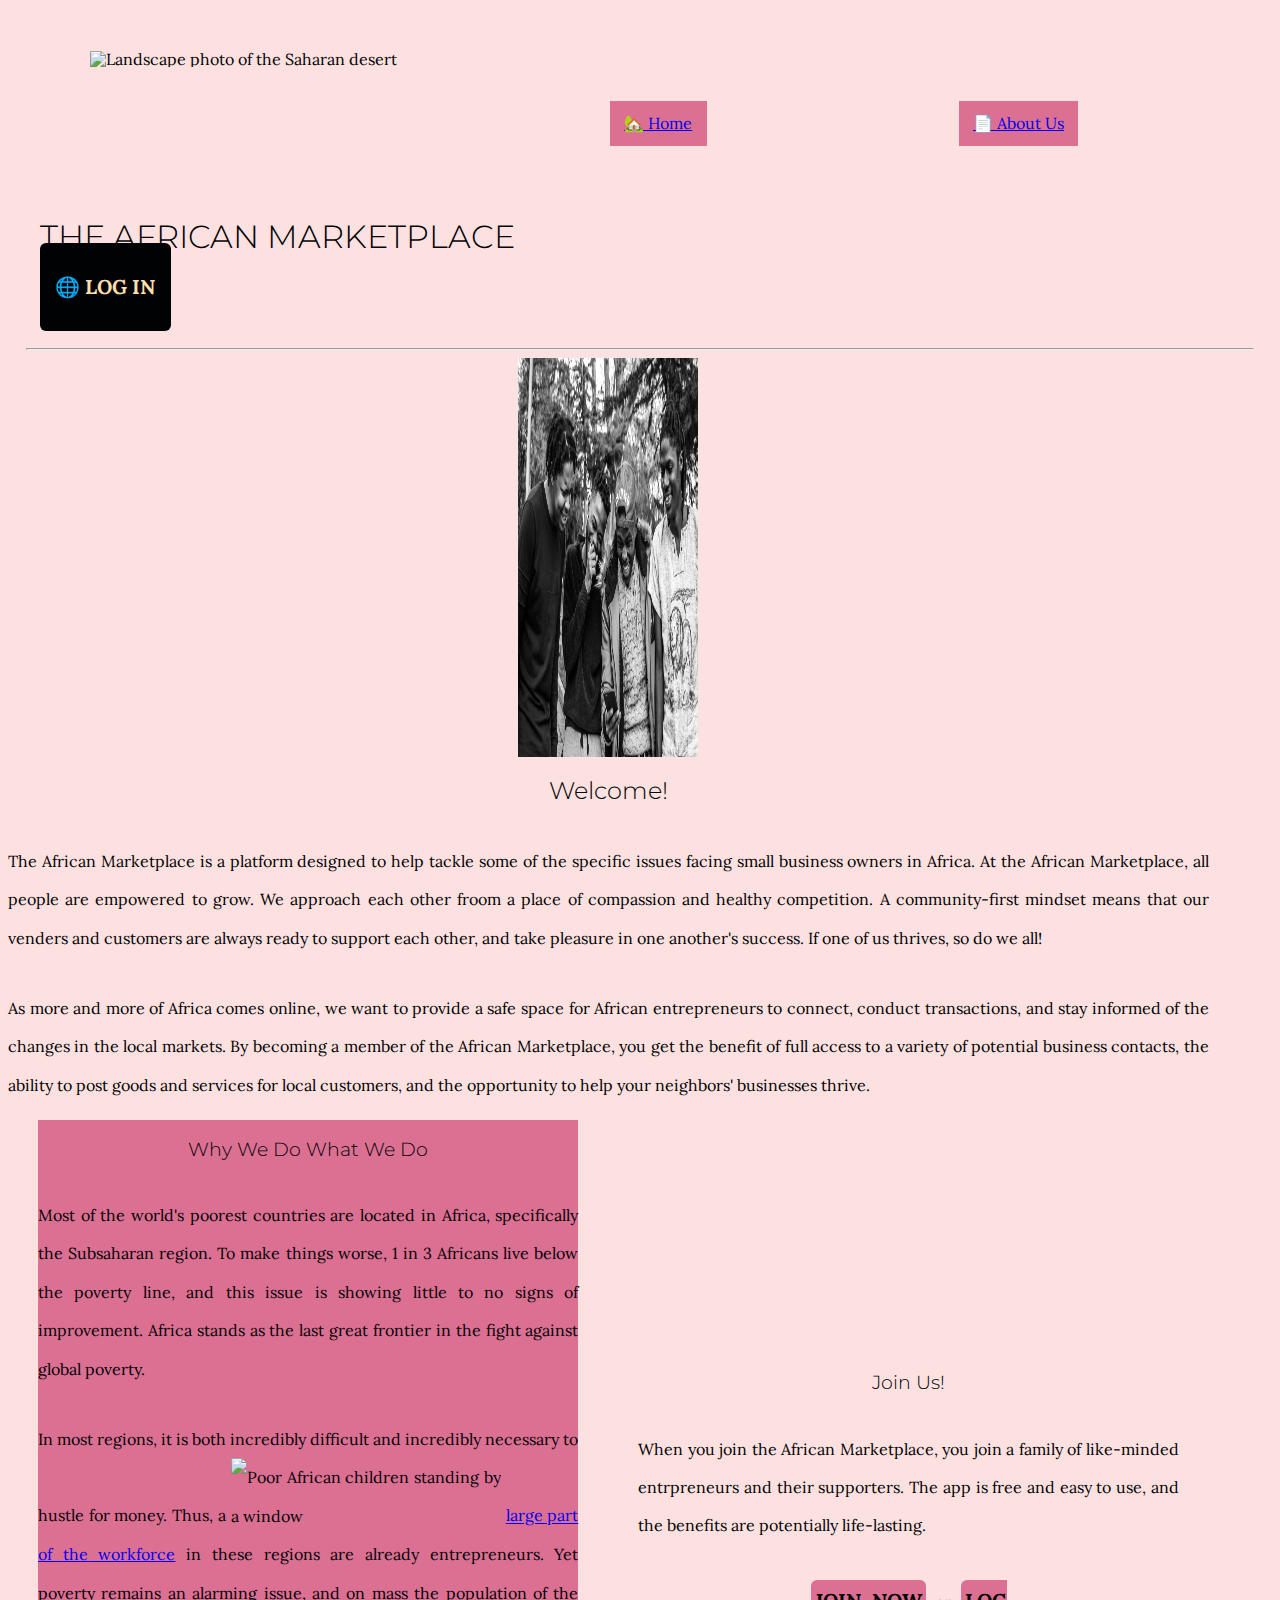
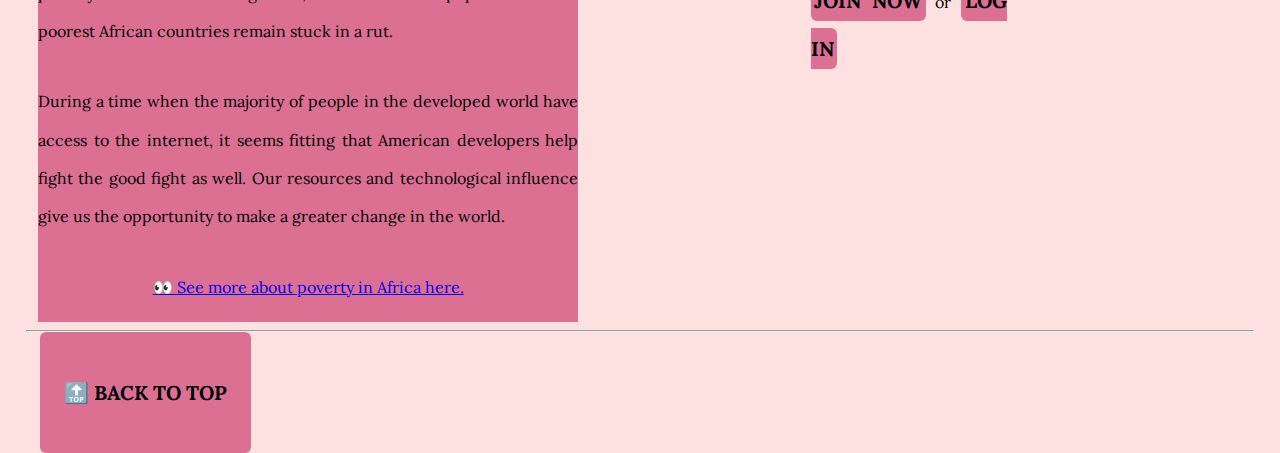
==== commit c64b05e8: "Completed mobile and tablet styles." ====
--- a/index.html
+++ b/index.html
@@ -15,9 +15,9 @@
         <header>
             <div class="title" id="top">
                 <h1>The African Marketplace</h1>
+                <a class="button" href="#">🌐 Log in</a>
             </div>
             <div class="login">
-                <a class="button" href="#">🌐 Log in</a>
             </div>
             <img src="assets/sahara.jpg" alt="Landscape photo of the Saharan desert">
             <nav>
@@ -28,16 +28,17 @@
 
         <main>
             <section class="Welcome">
+                <img class="welcome-image" src="assets/women_smiling.jpg" alt="Grayscale photo of three women smiling">
                 <h2>Welcome!</h2>
                 <p>The African Marketplace is a platform designed to help tackle some of the specific issues facing small business owners in Africa. At the African Marketplace, all people are empowered to grow. We approach each other froom a place of compassion and healthy competition. A community-first mindset means that our venders and customers are always ready to support each other, and take pleasure in one another's success. If one of us thrives, so do we all!</p>
                     <p>As more and more of Africa comes online, we want to provide a safe space for African entrepreneurs to connect, conduct transactions, and stay informed of the changes in the local markets. By becoming a member of the African Marketplace, you get the benefit of full access to a variety of potential business contacts, the ability to post goods and services for local customers, and the opportunity to help your neighbors' businesses thrive.</p>
             </section>
 
             <section class="poverty">
+            <h3>Why we do what we do</h3>
+            <p>Most of the world's poorest countries are located in Africa, specifically the Subsaharan region. To make things worse, 1 in 3 Africans live below the poverty line, and this issue is showing little to no signs of improvement. Africa stands as the last great frontier in the fight against global poverty.</p> 
+            <p>In most regions, it is both incredibly difficult and incredibly necessary to hustle for money. Thus, a 
                 <img src="assets/poor_children.jpg" alt="Poor African children standing by a window">
-            <h3>Why we do what we do</h3>
-            <p>Most of the world's poorest countries are located in Africa, and specifically the Subsaharan region. To make things worse, 1 in 3 Africans live below the poverty line, and this issue is showing little to no signs of improvement. Africa stands as the last great frontier in the fight against global poverty.</p> 
-            <p>In most regions, it is both incredibly difficult and incredibly necessary to hustle for money. Thus, a 
                 <a href="https://www.economist.com/middle-east-and-africa/2016/06/30/opportunities-galore">large part of the workforce</a>
                 in these regions are already entrepreneurs. Yet poverty remains an alarming issue, and on mass the population of the poorest African countries remain stuck in a rut.</p>
         <p>During a time when the majority of people in the developed world have access to the internet, it seems fitting that American developers help fight the good fight as well. Our resources and technological influence give us the opportunity to make a greater change in the world.</p>
--- a/css/styles.css
+++ b/css/styles.css
@@ -53,6 +53,10 @@
     line-height: 2.4;
     text-align: justify;
 }
+img {
+    max-width: 50%;
+    max-height: 30%;
+}
 .button {
     padding: 4% 2%;
     border-radius: 6px;
@@ -62,6 +66,10 @@
     font-weight: 800;
     background-color: palevioletred;
     color: currentColor;
+}
+.team-photo {
+    max-width: 100%;
+    max-height: 50%;
 }
 
 /**************************************************************
@@ -81,7 +89,7 @@
     order: 1;
     display: flex;
     flex-direction: column;
-    align-content: center;
+    align-items: center;
     padding: 3%;
     width: 25%;
 }
@@ -97,54 +105,44 @@
 }
 .title {
     order: 2;
-    width: 45%;
+    width: 65%;
 }
-.login {
-    order: 3;
-    width: 20%;
-}
-.login a {
+.title a {
     background-color: #010203;
     color: navajowhite;
 }
 .header-image {
-    margin: 2% auto;
-    max-width: 75%;
+    justify-self: center;
+    align-self: flex-end;
 }
 
 /* Main section styles */
 main {
     display: flex;
     flex-direction: column;
-    justify-content: center;
+    align-items: center;
     width: 95%;
 }
-.poverty {
-    background-color: palevioletred;
-}
-.team {
-    display: flex;
-    flex-direction: column;
-    justify-content: space-evenly;
-}
-.team img {
-    max-height: 50%;
-}
-.mission-statement {
+main section {
     display: flex;
     flex-direction: column;
     align-items: center;
+    width: 100%;
+}
+.poverty, .mission-statement {
     background-color: palevioletred;
 }
 
 /* Footer styles */
 footer {
+    dsplay: flex;
+    flex-direction: row;
     margin: 4% auto;
     width: 95%;
 }
 footer a {
-    margin-right: 5%;
-    margin-left: auto;
+    justify-self: flex-start;
+    align-self: center;
 }
 
 /****************************************************
@@ -152,24 +150,24 @@
 ****************************************************/
 
 @media (min-width: 800px) {
+    /* Header styles */
     header div, nav, img {
         order: initial;
     }
     .header-image {
         max-width: 35%;
+        justify-self: flex-start;
     }
     nav {
         flex-direction: row;
         justify-content: space-around;
-        align-items: center;
         width: 60%;
     }
+
+    /* Main styles */
     main {
         flex-flow: row wrap;
         justify-content: space-around;
-    }
-    .welcome {
-        width: 90%;
     }
     .action-call, .poverty {
         width: 45%;
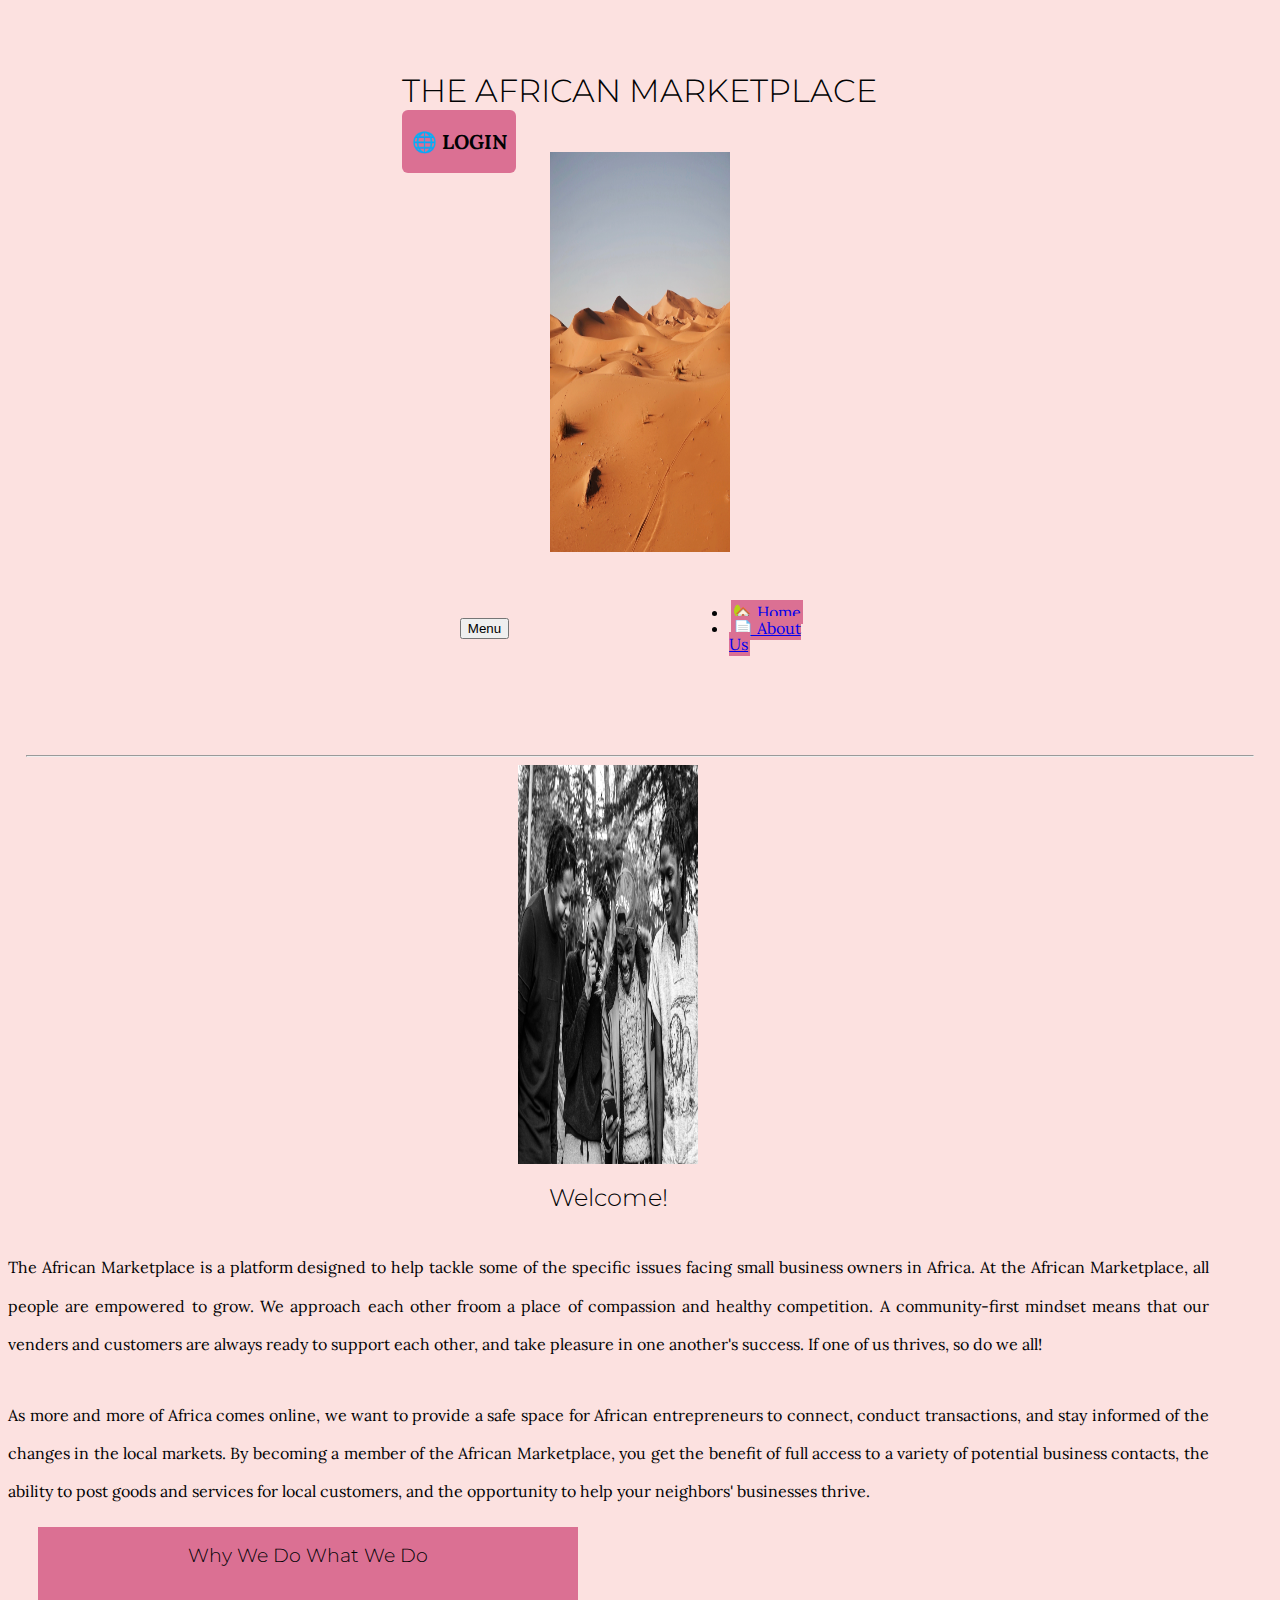
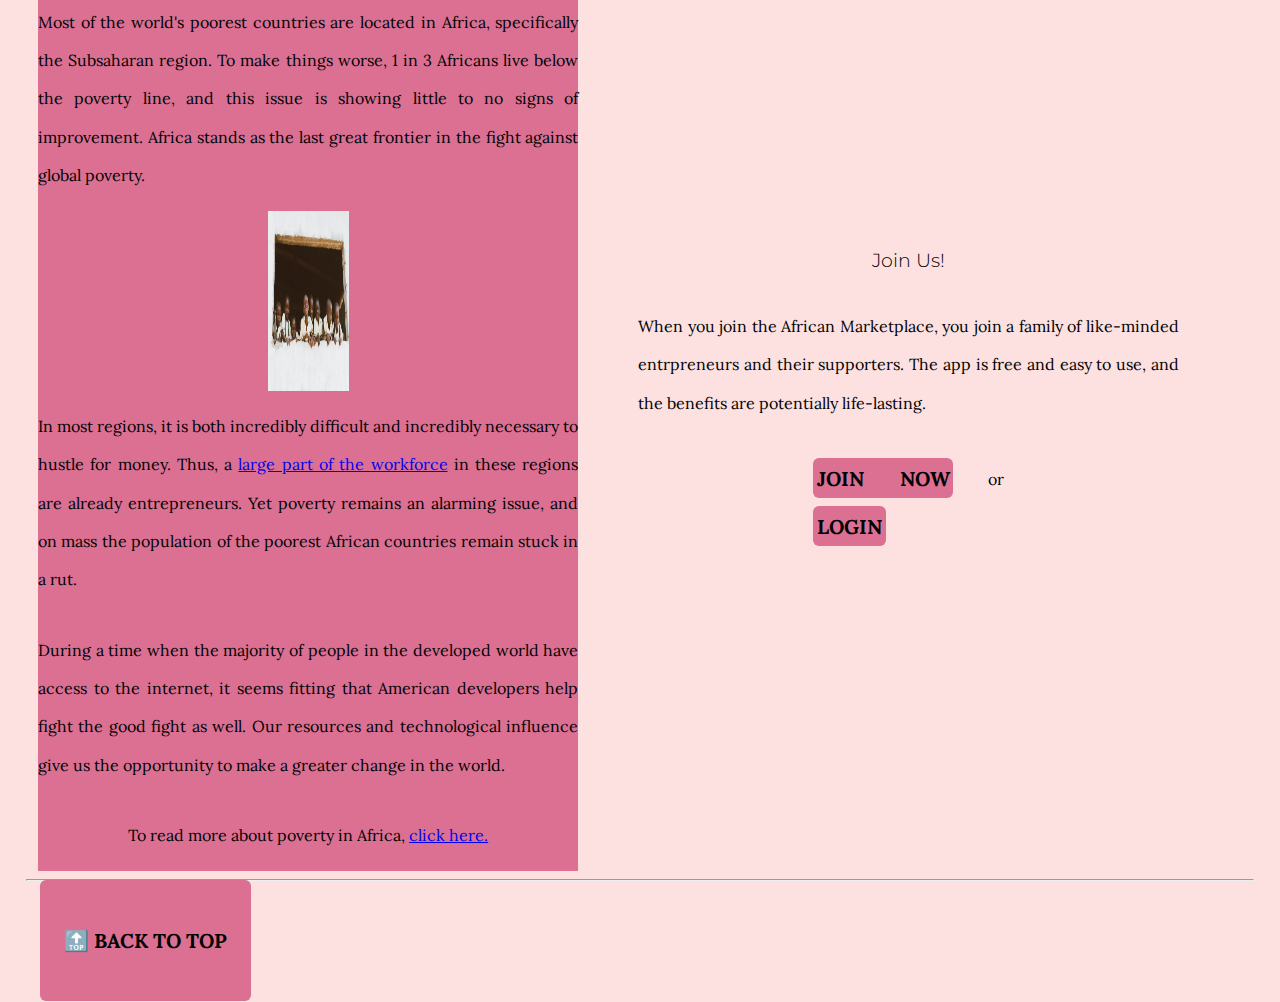
==== commit 84eea436: "Added scriptsdirectory with empty script doc." ====
--- a/index.html
+++ b/index.html
@@ -15,20 +15,21 @@
         <header>
             <div class="title" id="top">
                 <h1>The African Marketplace</h1>
-                <a class="button" href="#">🌐 Log in</a>
-            </div>
-            <div class="login">
+                <a class="button" href="#">🌐 Login</a>
             </div>
             <img src="assets/sahara.jpg" alt="Landscape photo of the Saharan desert">
-            <nav>
-                <a href="index.html">🏡 Home</a>
-                <a href="about.html">📄 About Us</a>
+            <nav role="navigation">
+                <button class="toggle" aria-expanded="false">Menu</button>
+                <ul class="menu">
+                    <li> <a href="index.html">🏡 Home</a> </li>
+                    <li> <a href="about.html">📄 About Us</a> </li>
+                </ul>
             </nav>
         </header> <hr>
 
         <main>
             <section class="Welcome">
-                <img class="welcome-image" src="assets/women_smiling.jpg" alt="Grayscale photo of three women smiling">
+                <img src="assets/women_smiling.jpg" alt="Grayscale photo of three women smiling">
                 <h2>Welcome!</h2>
                 <p>The African Marketplace is a platform designed to help tackle some of the specific issues facing small business owners in Africa. At the African Marketplace, all people are empowered to grow. We approach each other froom a place of compassion and healthy competition. A community-first mindset means that our venders and customers are always ready to support each other, and take pleasure in one another's success. If one of us thrives, so do we all!</p>
                     <p>As more and more of Africa comes online, we want to provide a safe space for African entrepreneurs to connect, conduct transactions, and stay informed of the changes in the local markets. By becoming a member of the African Marketplace, you get the benefit of full access to a variety of potential business contacts, the ability to post goods and services for local customers, and the opportunity to help your neighbors' businesses thrive.</p>
@@ -37,13 +38,13 @@
             <section class="poverty">
             <h3>Why we do what we do</h3>
             <p>Most of the world's poorest countries are located in Africa, specifically the Subsaharan region. To make things worse, 1 in 3 Africans live below the poverty line, and this issue is showing little to no signs of improvement. Africa stands as the last great frontier in the fight against global poverty.</p> 
+            <img src="assets/poor_children.jpg" alt="Poor African children standing by a window">
             <p>In most regions, it is both incredibly difficult and incredibly necessary to hustle for money. Thus, a 
-                <img src="assets/poor_children.jpg" alt="Poor African children standing by a window">
                 <a href="https://www.economist.com/middle-east-and-africa/2016/06/30/opportunities-galore">large part of the workforce</a>
                 in these regions are already entrepreneurs. Yet poverty remains an alarming issue, and on mass the population of the poorest African countries remain stuck in a rut.</p>
         <p>During a time when the majority of people in the developed world have access to the internet, it seems fitting that American developers help fight the good fight as well. Our resources and technological influence give us the opportunity to make a greater change in the world.</p>
-            <p>
-                <a href="https://www.brookings.edu/blog/africa-in-focus/2018/11/21/figure-of-the-week-understanding-poverty-in-africa/#cancel">👀 See more about poverty in Africa here.</a>
+            <p>To read more about poverty in Africa, 
+                <a href="https://www.brookings.edu/blog/africa-in-focus/2018/11/21/figure-of-the-week-understanding-poverty-in-africa/">click here.</a>
             </p>
                 </section>
 
@@ -52,7 +53,7 @@
                     <p>When you join the African Marketplace, you join a family of like-minded entrpreneurs and their supporters. The app is free and easy to use, and the benefits are potentially life-lasting.</p>
                     <p>
                         <a class="button" href="#">Join now</a>
-                        or <a class="button" href="#">Log in</a>
+                        or <a class="button" href="#">Login</a>
             </p>
                 </section>
         </main> <hr>
@@ -60,5 +61,7 @@
         <footer>
             <a class="button" href="#top">🔝 Back to top</a>
         </footer>
+
+        <script src="scripts/nav_menu_mobile.js"></script>
     </body>
 </html>--- a/css/styles.css
+++ b/css/styles.css
@@ -42,6 +42,9 @@
     outline: none;
     border: thin solid palevioletred;
 }
+a:visited {
+    color: DarkViolet;
+}
 h1 {
     text-transform: uppercase;
 }
@@ -62,6 +65,8 @@
     border-radius: 6px;
     text-transform: uppercase;
     text-decoration: none;
+    overflow: hidden;
+    text-overflow: ellipsis;
     font-size: 2rem;
     font-weight: 800;
     background-color: palevioletred;
@@ -79,19 +84,18 @@
 /* Header styles */
 header {
     display: flex;
-    flex-flow: row wrap;
-    justify-content: space-between;
-    align-items: flex-start;
+    flex-direction: column;
+    justify-content: space-around;
+    align-items: center;
     margin: 2% auto;
     padding: 2%;
 }
 nav {
-    order: 1;
     display: flex;
-    flex-direction: column;
+    justify-content: space-evenly;
     align-items: center;
     padding: 3%;
-    width: 25%;
+    width: 60%;
 }
 nav a {
     margin: 2%;
@@ -100,34 +104,20 @@
     background-color: palevioletred;
 }
 nav a:active {
-    background-color: #010203;
-    color: navajowhite;
-}
-.title {
-    order: 2;
-    width: 65%;
-}
-.title a {
-    background-color: #010203;
-    color: navajowhite;
-}
-.header-image {
-    justify-self: center;
-    align-self: flex-end;
+    background-color: navajowhite;
 }
 
 /* Main section styles */
 main {
     display: flex;
     flex-direction: column;
-    align-items: center;
     width: 95%;
 }
 main section {
+    align-self: center;
     display: flex;
     flex-direction: column;
     align-items: center;
-    width: 100%;
 }
 .poverty, .mission-statement {
     background-color: palevioletred;
@@ -151,16 +141,13 @@
 
 @media (min-width: 800px) {
     /* Header styles */
-    header div, nav, img {
-        order: initial;
-    }
     .header-image {
         max-width: 35%;
         justify-self: flex-start;
     }
     nav {
         flex-direction: row;
-        justify-content: space-around;
+        justify-content: space-evenly;
         width: 60%;
     }
 
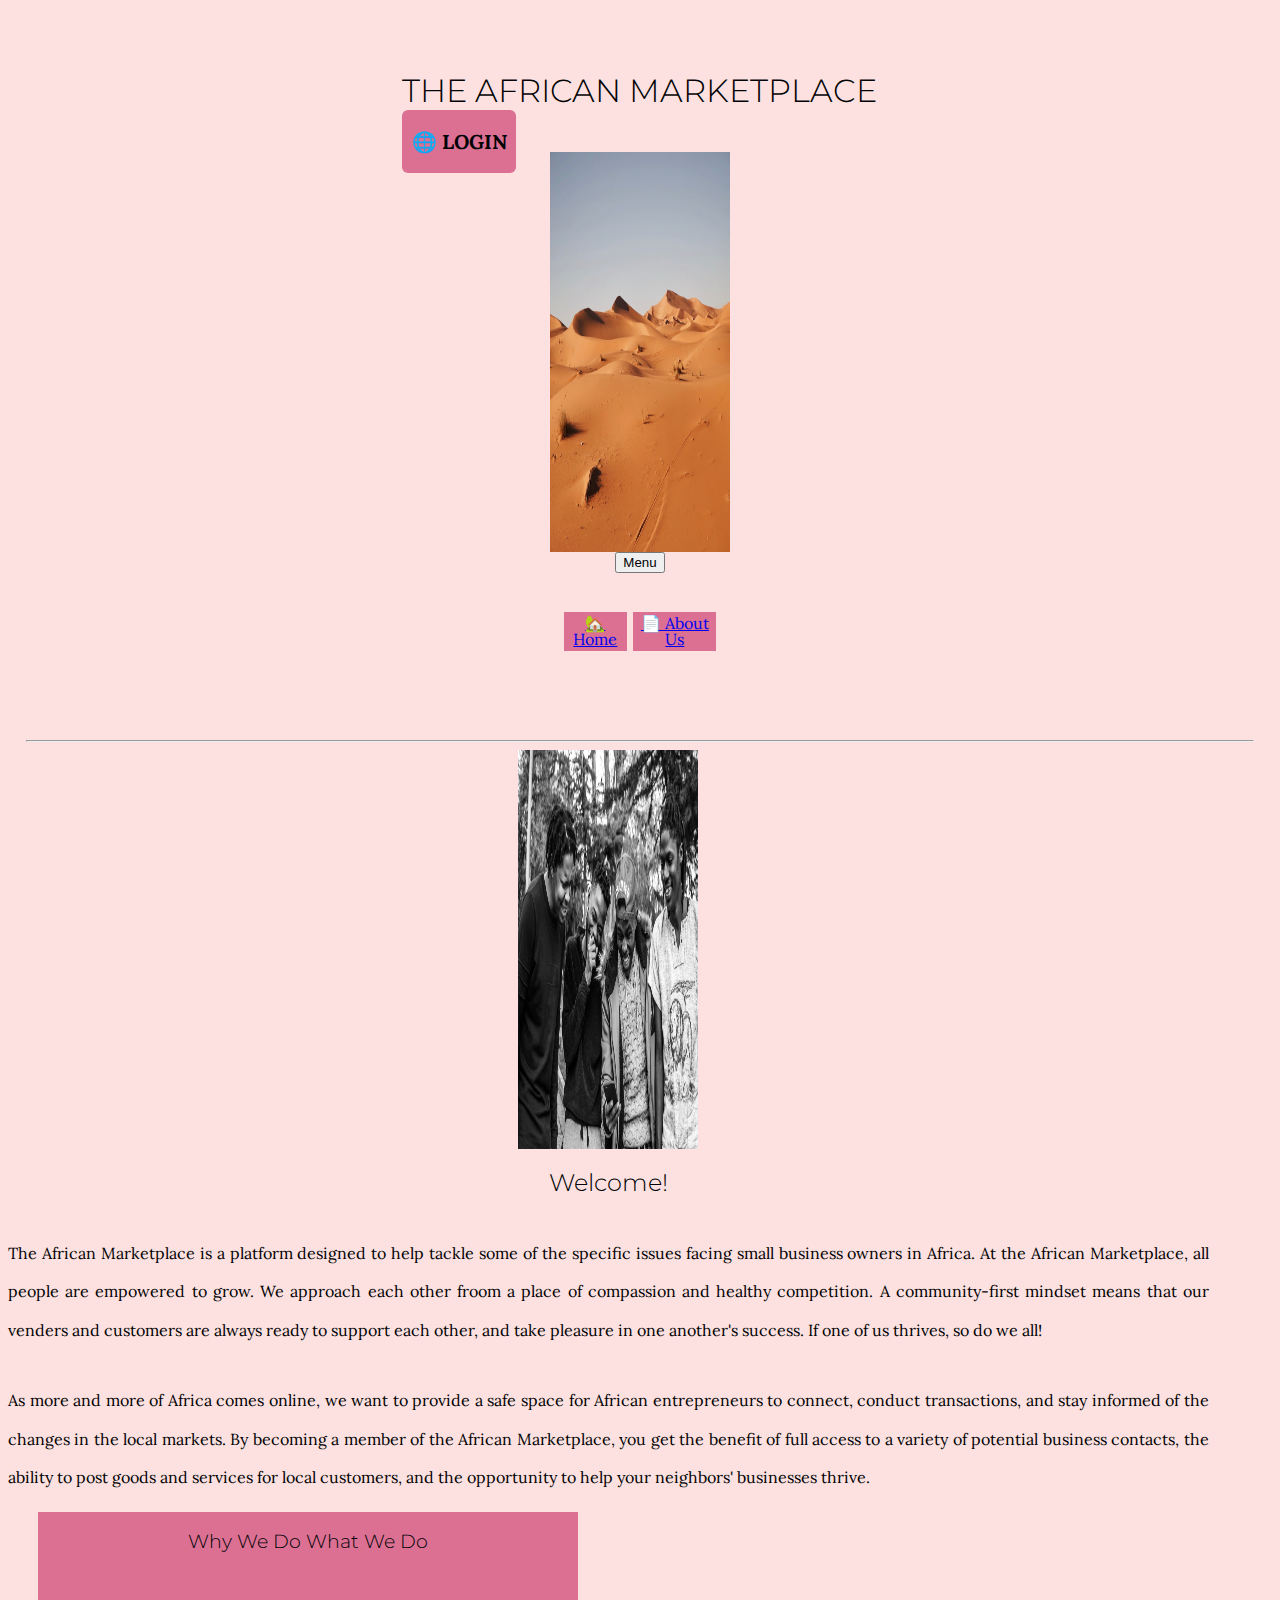
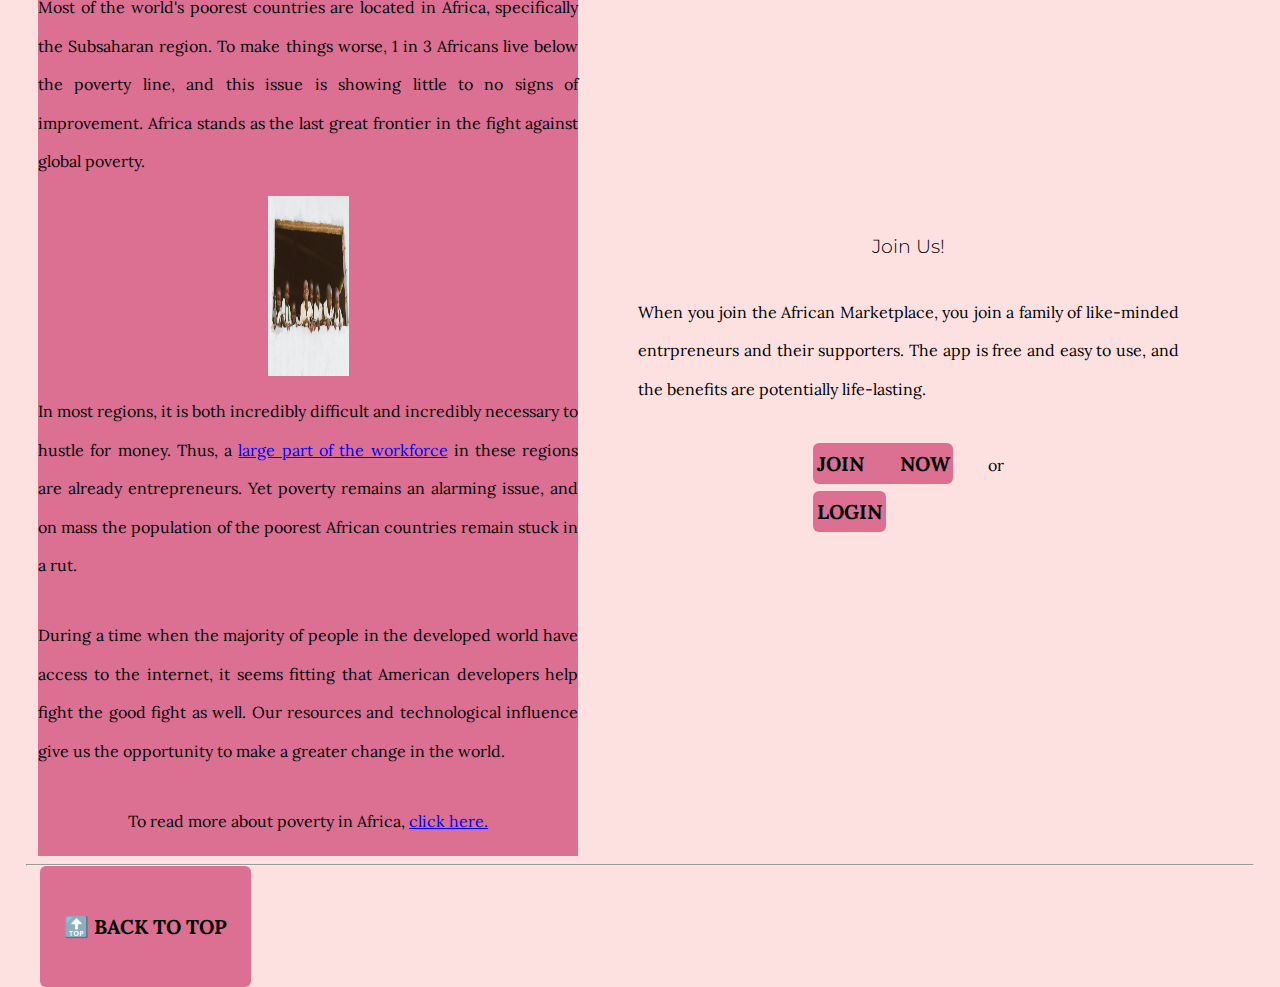
==== commit c7ec3760: "Last touches; desktop layout in place." ====
--- a/index.html
+++ b/index.html
@@ -18,12 +18,10 @@
                 <a class="button" href="#">🌐 Login</a>
             </div>
             <img src="assets/sahara.jpg" alt="Landscape photo of the Saharan desert">
-            <nav role="navigation">
-                <button class="toggle" aria-expanded="false">Menu</button>
-                <ul class="menu">
-                    <li> <a href="index.html">🏡 Home</a> </li>
-                    <li> <a href="about.html">📄 About Us</a> </li>
-                </ul>
+            <button id="toggle" aria-expanded="false">Menu</button>
+                <nav id="menu">
+                    <a href="index.html">🏡 Home</a>
+                    <a href="about.html">📄 About Us</a>
             </nav>
         </header> <hr>
 
--- a/css/styles.css
+++ b/css/styles.css
@@ -92,10 +92,8 @@
 }
 nav {
     display: flex;
-    justify-content: space-evenly;
-    align-items: center;
+    overflow: hidden;
     padding: 3%;
-    width: 60%;
 }
 nav a {
     margin: 2%;
@@ -103,8 +101,11 @@
     text-align: center;
     background-color: palevioletred;
 }
-nav a:active {
+nav .is-active {
     background-color: navajowhite;
+}
+#toggle {
+    display: block;
 }
 
 /* Main section styles */
@@ -146,11 +147,9 @@
         justify-self: flex-start;
     }
     nav {
-        flex-direction: row;
-        justify-content: space-evenly;
-        width: 60%;
+        justify-self: flex-end;
     }
-
+    
     /* Main styles */
     main {
         flex-flow: row wrap;
@@ -169,5 +168,7 @@
 *******************************************************/
 
 @media (min-width: 1000px) {
-    
+    .team div {
+        max-width: 25%;
+    }
 }
